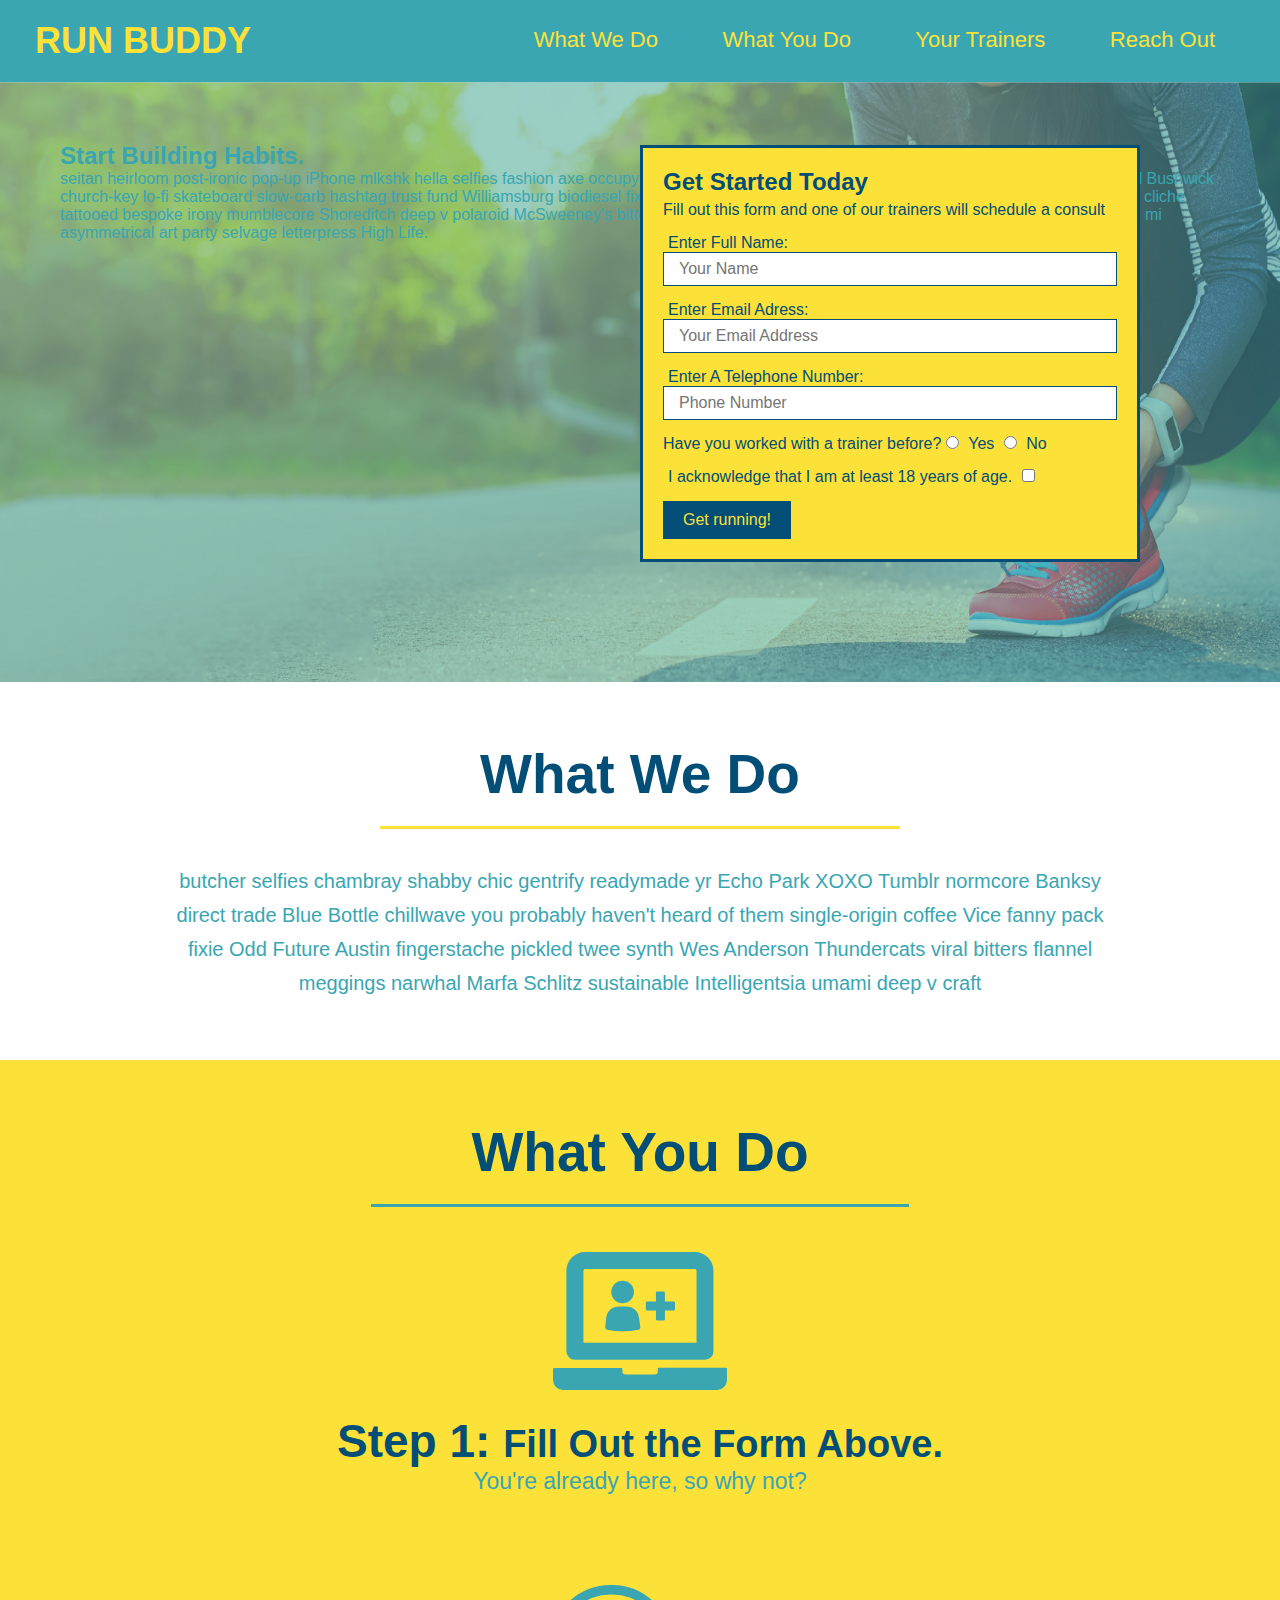
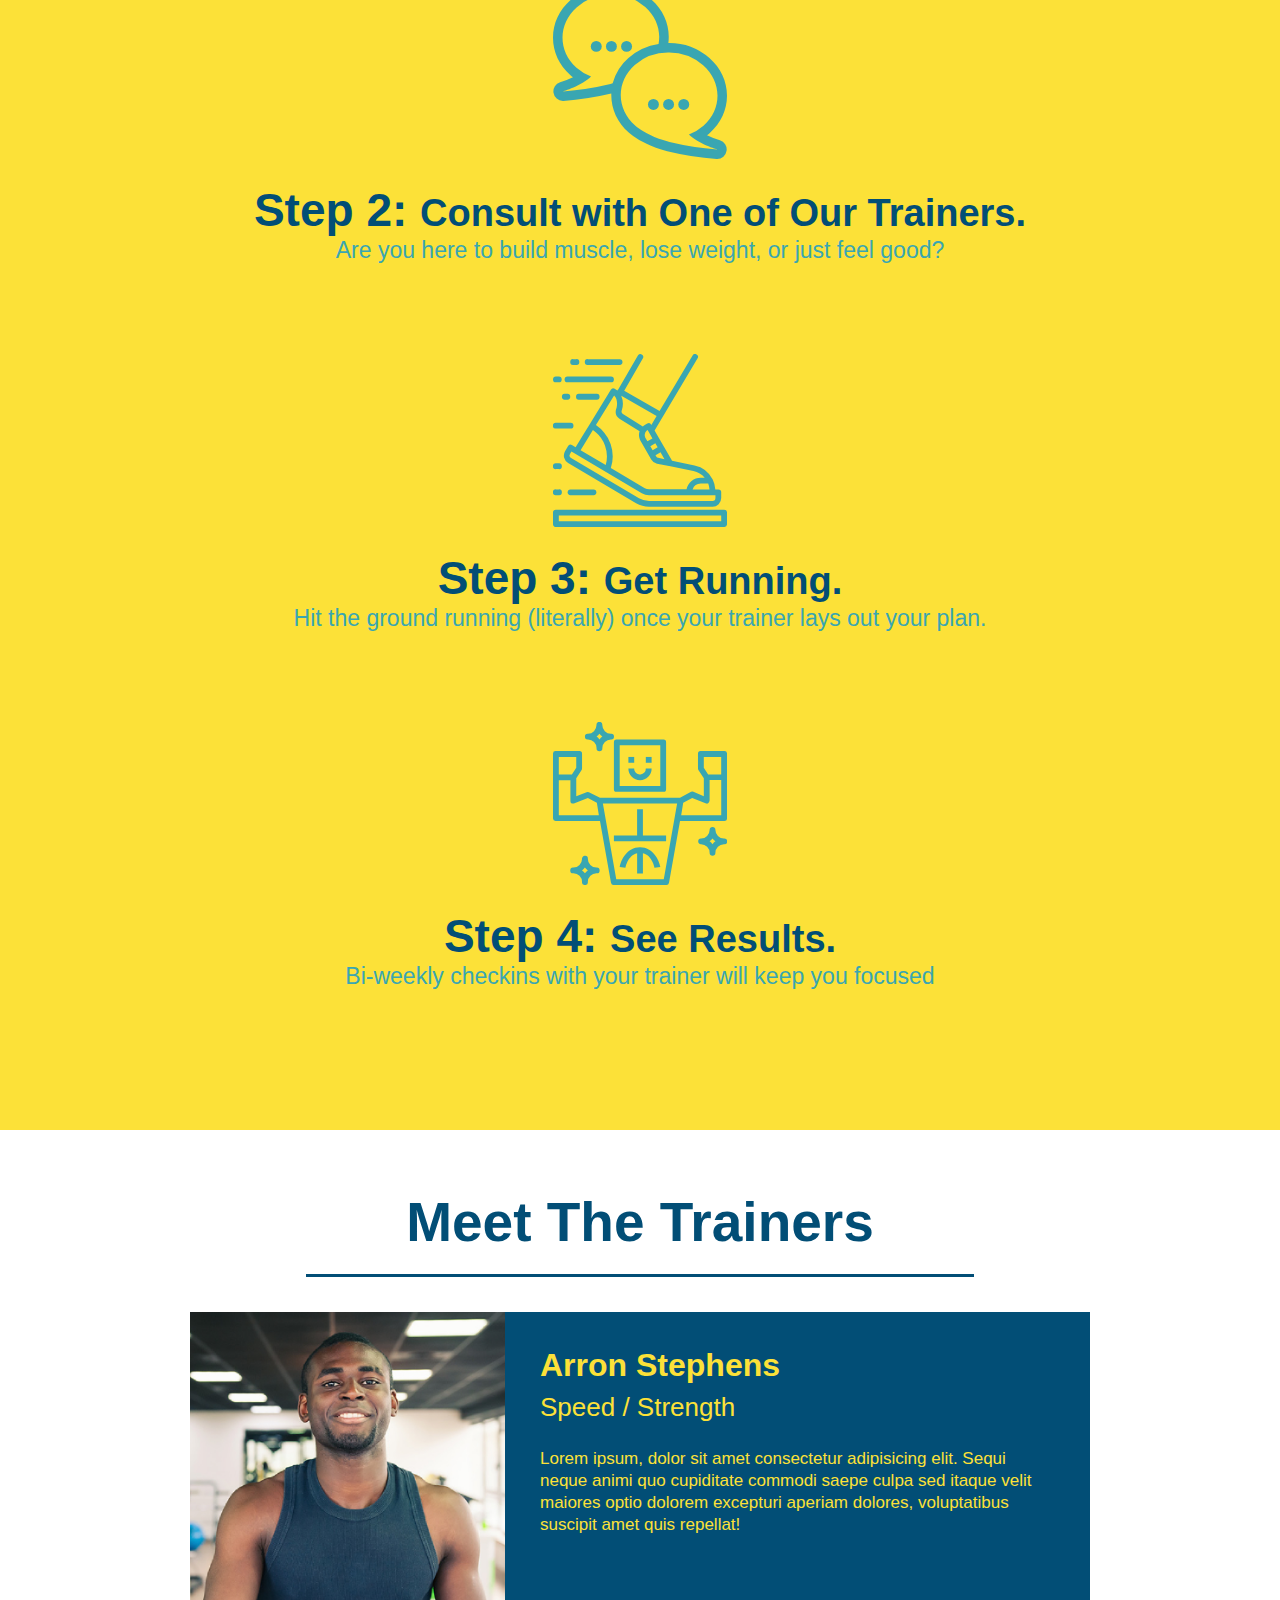
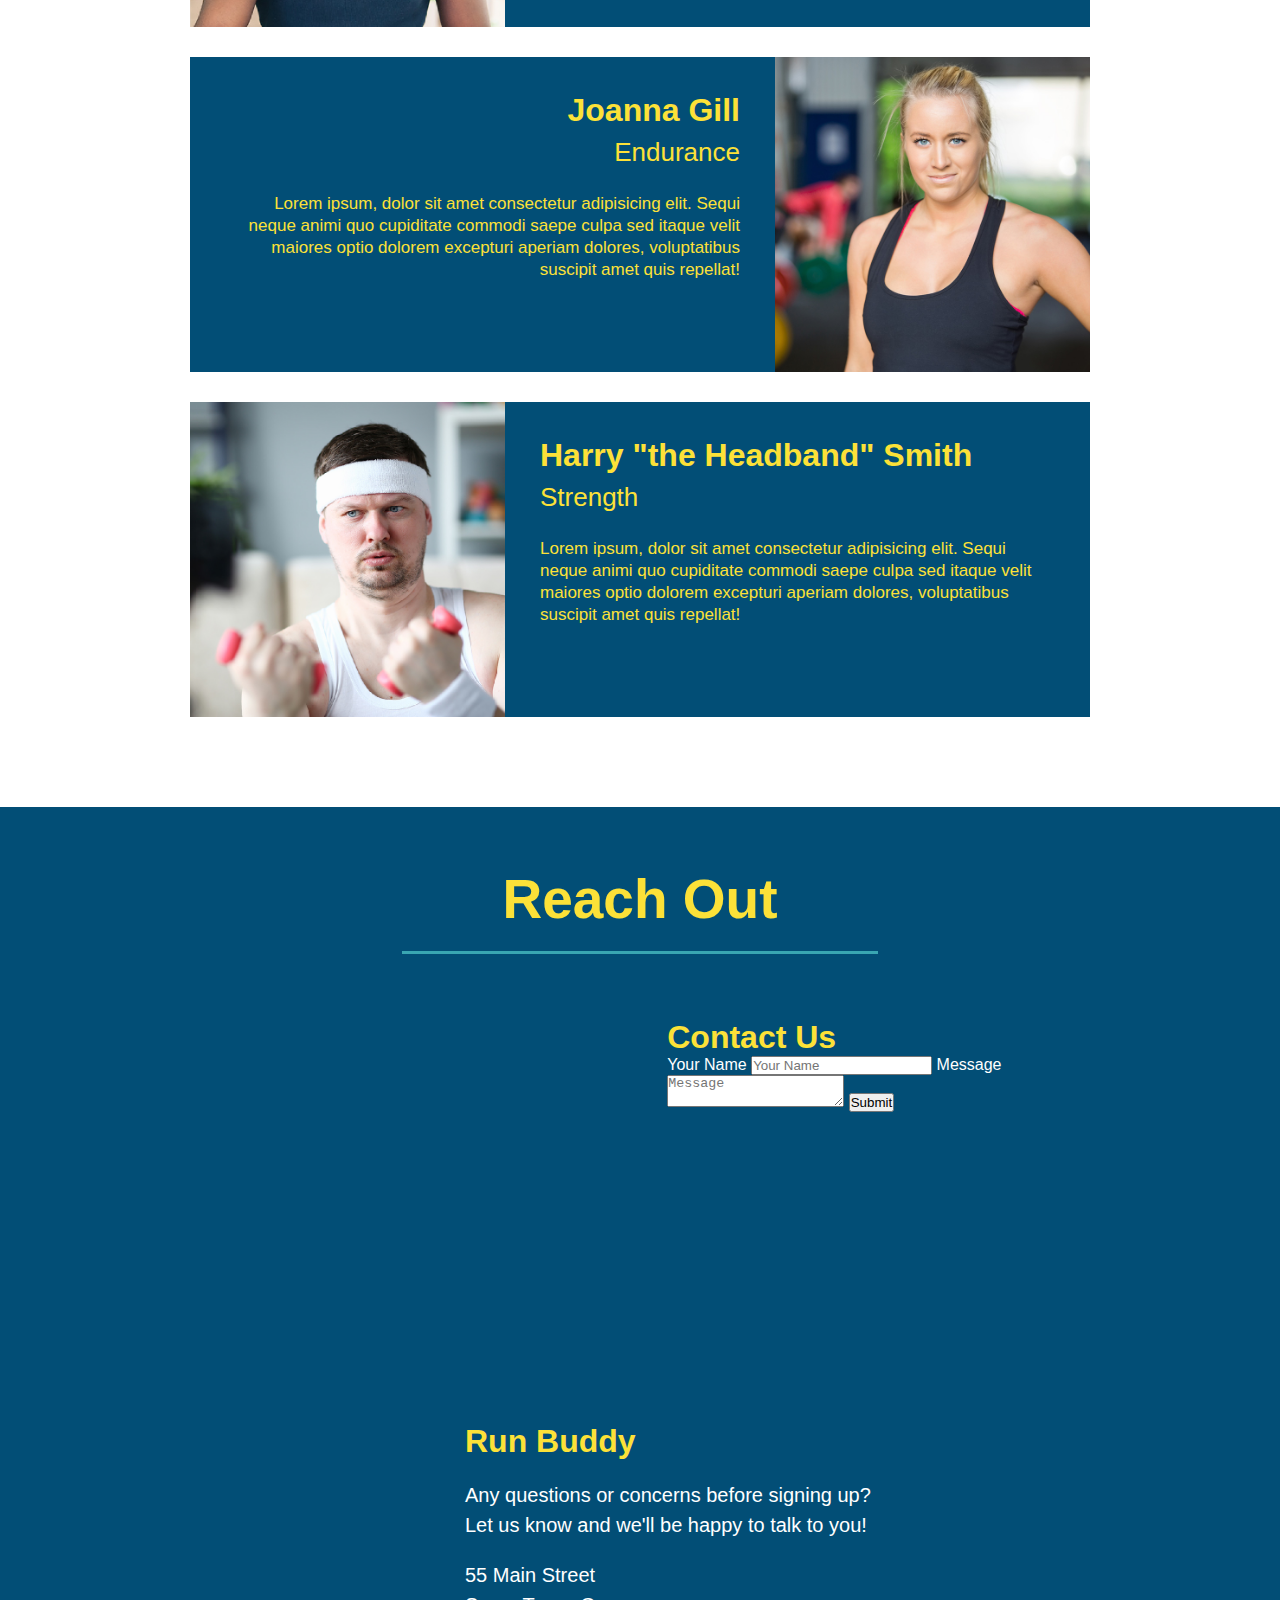
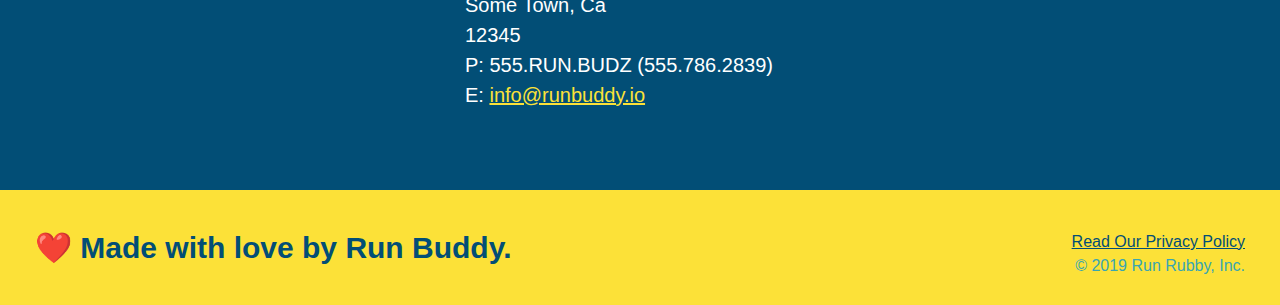
==== index.html @ 37daf329 "added contact form" ====
<!DOCTYPE html>
<html lang="en">

<head>
    <meta charset="UTF-8" />
            <title>Run Buddy</title>    
</head>   

<!--Navigation-->
<header>

    <!--Link Stylesheet-->
<link rel="stylesheet" href="./assets/css/style.css" />  
           
            <h1>
                <!--Clicable Header Return-->    
                <a href="/">RUN BUDDY</a>
            </h1>
            <nav>
                <!--UL Element-->
                <ul>
                <!--List Item Element-->
                    <li>
                    <!--Anchor Elements-->
                        <a href="#what-we-do">What We Do</a>
                    </li>
                    <li>
                        <a href="#what-you-do">What You Do</a>
                    </li>
                    <li>
                        <a href="#your-trainers">Your Trainers</a>
                    </li>
                    <li>
                        <a href="#reach-out">Reach Out</a>
                    </li>
                </ul>
                </nav>
</header>

            <section class="hero">
                <div class="hero-cta">
                    <h2>Start Building Habits.</h2>
                        <p>
                        seitan heirloom post-ironic pop-up iPhone mlkshk hella selfies fashion axe occupy readymade put a bird on it messenger bag Wes Anderson Schlitz plaid Bushwick church-key lo-fi skateboard slow-carb hashtag trust fund Williamsburg biodiesel fixie farm-to-table 8-bit banjo XOXO Banksy chillwave bicycle rights retro cliche tattooed bespoke irony mumblecore Shoreditch deep v polaroid McSweeney's bitters cray gentrify tofu Marfa you probably haven't heard of them yr banh mi asymmetrical art party selvage letterpress High Life.
                        </p>
                </div>
                <div class="hero-form">
                    <h3>Get Started Today</h3>
                    <p>Fill out this form and one of our trainers will schedule a consult</p>
                    <!--Form Element-->
                    <form>
                        <!--Text Input-->
                        <label for="name">Enter Full Name:</label>
                        <input type="text" placeholder="Your Name" name="name" id="name" class="form-input"/>
                        <label for="name">Enter Email Adress:</label>
                        <input type="email" placeholder="Your Email Address" name="email" id="email" class="form-input"/>
                        <label for="name">Enter A Telephone Number:</label>
                        <input type="tel" placeholder="Phone Number" name="phone" id="phone" class="form-input"/>
                        <!--Questionaire-->
                        <p>
                            Have you worked with a trainer before?
                            <input type="radio" name="trainer-confirm" id="trainer-yes"/>
                            <label for="trainer-yes">Yes</label>
                            <input type="radio" name="trainer-confirm" id="trainer-no"/>
                            <label for="trainer-no">No</label>
                        </p>
                        <!--Checkbox-->
                        <p>
                            <label for="checkbox">
                                 I acknowledge that I am at least 18 years of age.
                            </label>
                            <input type="checkbox" name="age-confirm" id="checkbox"/>
                        </p>
                            <!--Submit-->
                        <button type="submit">
                            Get running!
                        </button>
                        
                    </form>
                </div>
            </section>

            </section>
<!--Navigation End-->


<!--Body Start-->
<body>

 
    
<!-- "What we do" section-->
            <section id="what-we-do" class="intro">
                <h2 class="section-title primary-border">What We Do</h2>
                    <p>butcher selfies chambray shabby chic gentrify readymade yr Echo Park XOXO Tumblr normcore Banksy direct trade Blue Bottle chillwave you probably haven't heard of them single-origin coffee Vice fanny pack fixie Odd Future Austin fingerstache pickled twee synth Wes Anderson Thundercats viral bitters flannel meggings narwhal Marfa Schlitz sustainable Intelligentsia umami deep v craft
                    </p>
            </section>
<!--"What you do" section-->
            <section id="what-you-do" class="steps">
                <h2 class="section-title secondary-border">What You Do</h2>
               
                    <div>
                     <!--IMG insert #1-->
                        <img src="./assets/images/step-1.svg" alt=""/>
                        <h3>Step 1: <span>Fill Out the Form Above.</span></h3>
                        <p>You're already here, so why not?</p>  
                    </div>
                    
                    <div>
                         <!--IMG insert #2-->
                        <img src="./assets/images/step-2.svg" alt=""/>
                        <h3>Step 2: <span>Consult with One of Our Trainers.</span></h3>
                        <p>Are you here to build muscle, lose weight, or just feel good?</p>
                    </div>
                
                    <div>
                         <!--IMG insert #3-->
                        <img src="./assets/images/step-3.svg" alt=""/>
                        <h3>Step 3: <span>Get Running.</span></h3>
                        <p>Hit the ground running (literally) once your trainer lays out your plan.</p>
                    </div>
                
                    <div>
                         <!--IMG insert #4-->
                        <img src="./assets/images/step-4.svg" alt=""/>
                        <h3>Step 4: <span>See Results.</span></h3>
                        <p>Bi-weekly checkins with your trainer will keep you focused</p>
                    </div>
            </section>







<!--"Meet the Trainers" Section-->
            <section id="your-trainers" class="trainers">
                <h2 class="section-title primary border">Meet The Trainers</h2>
                    <!--first trainer bio-->
                    <article class="trainer">
                        <img src="./assets/images/trainer-1.jpg" alt="Arron Stephens in his workout clothes, ready to pump iron" />
                        <div class="trainer-bio text-left">
                            <h3>Arron Stephens</h3>
                            <h4>Speed / Strength</h4>
                            <p>
                            Lorem ipsum, dolor sit amet consectetur adipisicing elit. Sequi neque animi quo cupiditate commodi saepe culpa sed
                            itaque velit maiores optio dolorem excepturi aperiam dolores, voluptatibus suscipit amet quis repellat!
                            </p>
                        </div>
                  </article>
                  <!-- second trainer bio -->
                    <article class="trainer">
                        <div class="trainer-bio text-right">
                            <h3>Joanna Gill</h3>
                            <h4>Endurance</h4>
                            <p>
                            Lorem ipsum, dolor sit amet consectetur adipisicing elit. Sequi neque animi quo cupiditate commodi saepe culpa sed
                            itaque velit maiores optio dolorem excepturi aperiam dolores, voluptatibus suscipit amet quis repellat!
                            </p>
                        </div>
                        <img src="./assets/images/trainer-2.jpg" alt="Joanna Gill cooling off after a workout" />
                    </article>
  
  <!-- third trainer bio -->
                    <article class="trainer">
                        <img src="./assets/images/trainer-3.jpg" alt="Harry Smith wearing a headband and lifting comically small pink weights" />
                        <div class="trainer-bio text-left">
                            <h3>Harry "the Headband" Smith</h3>
                            <h4>Strength</h4>
                            <p>
                            Lorem ipsum, dolor sit amet consectetur adipisicing elit. Sequi neque animi quo cupiditate commodi saepe culpa sed
                            itaque velit maiores optio dolorem excepturi aperiam dolores, voluptatibus suscipit amet quis repellat!
                            </p>
                        </div>
                    </article>
            </section>






<!--"Reach Out" section-->
            <section id="reach-out" class="reachout">
                <h2 class="section-title secondary-border">Reach Out</h2>
                    <div class="contact-info">
                        <iframe src="https://www.google.com/maps/embed?pb=!1m18!1m12!1m3!1d3147.1079747227936!2d-120.42364418397035!3d37.92790791110593!2m3!1f0!2f0!3f0!3m2!1i1024!2i768!4f13.1!3m3!1m2!1s0x8090c49129b6ac57%3A0xb56c7eb95a2cd8bd!2sMain%20St%2C%20California%2095327!5e0!3m2!1sen!2sus!4v1616426329495!5m2!1sen!2sus" 
                            width="400" 
                            height="400" 
                            style="border:0;" 
                            allowfullscreen="" 
                            loading="lazy">
                        </iframe>
                    <!--Contact Form-->
                    <div class="contact-form">
                        <h3>Contact Us</h3>
                            <form>
                                <label for="contact-name">Your Name</label>
                                    <input type="text" id="contact-name" placeholder="Your Name" />
                          
                                <label for="contact-message">Message</label>
                                    <textarea id="contact-message" placeholder="Message"></textarea>
                          
                                <button type="submit">Submit</button>
                            </form>
                    </div>

                    <div>
                        <h3>Run Buddy</h3>
                            <p>
                            Any questions or concerns before signing up?
                            <br />
                            Let us know and we'll be happy to talk to you!
                            </p>
                                <address>
                                    55 Main Street <br/>
                                    Some Town, Ca <br/>
                                    12345<br />
                                    P: 555.RUN.BUDZ (555.786.2839)<br/>
                                    E: <a href="mailto:info@runbuddy.io">info@runbuddy.io</a>
                                </address>
                    </div>
                    </div>
            </section>
    </body>
<!--Body End-->


<!--footer-->
    <footer>
            <h2>❤️ Made with love by Run Buddy.</h2>
                <!--Privacy Policy and Copyright-->
                <div>
                    <a href="./privacy-policy.html">Read Our Privacy Policy</a>
                    <br/>
                    &copy; 2019 Run Rubby, Inc.
                </div>
    </footer>

</html>
---- assets/css/style.css ----
/* Universal Styles */
* {
    margin: 0;
    padding: 0;
    box-sizing: border-box;
}
/* Global Styles */
section {
    padding: 60px;
}
/*Hero Style */
.hero {
    background-image: url("../images/hero-bg.jpg");
    height: 600px;
    background-size: cover;
    background-position: center;
    position: relative;
}
/*Hero Form Style*/
.hero-form {
    background-color: #fce138;
    padding: 20px;
    width: 500px;
    color: #024e76;
    border-style: solid;
    border-width: 3px;
    border-color: #024e76;
    position: absolute;
    bottom: 120px;
    right: 140px;
}
.hero-form h3 {
    font-size: 24px;
    margin: 0;
}
.hero-form p {
    margin: 5px 0 15px 0;
}
.hero-form label {
    margin: 0 5px;
}
.hero-form button {
    color: #fce138;
    background-color: #024e76;
    border: none;
    padding: 10px 20px;
    font-size: 16px;
}
/*Form Input Style*/
.form-input {
    border: 1px solid #024e76;
    display: block;
    padding: 7px 15px;
    font-size: 16px;
    color: #024e76;
    width: 100%;
    margin-bottom: 15px;
}
/* Header Style */
header {
    padding: 20px 35px;
    background-color: #39a6b2;
}
/*Header Nav Styles */
header nav {
    float: right;
    margin: 7px 0;
}
/* Header h1 Styles */
header h1 {
    font-weight: bold;
    font-size: 36px;
    color: #fce138;
    margin: 0;
    display: inline;
}
/*Header <a> Styles */
header a {
    text-decoration: none;
    color: #fce138;
}
/*Header List Styles */
header nav ul li {
    display: inline;
}
/* Header List Text Styles */
header nav ul li a {
    margin: 0 30px;
    font-weight: lighter;
    font-size: 22px;
}
/* Body Style */
body {
    font-family: Arial, Helvetica, sans-serif;
    color: #39a6b2
}
.section-title {
    font-size: 55px;
    color: #024e76;
    margin-bottom: 35px;
    padding: 0 100px 20px 100px;
    display: inline-block;
    border-bottom: 3px solid;
  }
  
.primary-border {
    border-color: #fce138;
  }
  
.secondary-border {
    border-color: #39a6b2;
  }
/* "What we do" Styles */
.intro {
    text-align: center;
}
/* "What we do" p Styles */
.intro p {
    line-height: 1.7;
    color: #39a6b2;
    width: 80%;
    font-size: 20px;
    margin: 0 auto;
} 
/* "What you do" Styles */
.steps {
    text-align: center;
    background: #fce138;
}
.steps div {
    margin-bottom: 80px;
}
.steps img {
    width: 15%;
    margin: 10px 0;
}
.steps h3 {
    color: #024e76;
    font-size: 46px;
    margin-top: 10px;
}
.steps span {
    font-size: 38px;
  }
  .steps p {
    color: #39a6b2;
    font-size: 23px;
}
/*Trainers Global Styles*/
.trainers {
    text-align: center;
  }
/*Trainers Format Styles*/
  .trainer {
    width: 900px;
    margin: 0 auto 30px auto;
    background: #024e76;
    color: #fce138;
    overflow: auto;
  }
.trainer img {
    width: 35%;
    float: left;
  }
  
.trainer-bio {
    padding: 35px;
    float: left;
    width: 65%;
  }
/*Trainer Section Text Styles*/

  .text-left {
    text-align: left;
  }
  
.text-right {
    text-align: right;
  }
  .trainer-bio h3 {
    font-size: 32px;
    margin-bottom: 8px;
  }
  
  .trainer-bio h4 {
    font-weight: lighter;
    font-size: 26px;
    margin-bottom: 25px;
  }
  
  .trainer-bio p {
    font-size: 17px;
    line-height: 1.3;
  }
/*Reach out Global Styles*/
.reachout {
    background: #024e76;
    text-align: center;
    
}
.reachout h2 {
    color:#fce138;
}
/*iframe styles*/
.contact-info iframe {
    width: 400px;
    height: 400px;
} 
/*contact info text styles*/
.contact-info div {
    width: 410px;
    display: inline-block;
    vertical-align: top;
    text-align: left;
    margin: 30px 0 0 60px;
    color: white;
}
.contact-info h3 {
    color: #fce138;
    font-size: 32px;
}
  
  .contact-info p, .contact-info address {
    margin: 20px 0;
    line-height: 1.5;
    font-size: 20px;
    font-style: normal;
}
  
  .contact-info a {
    color: #fce138;
}
  
/* Footer Styles */
footer {
    background: #fce138;
    width: 100%;
    padding: 40px 35px;
}
/* Footer Text Styles */
footer h2 {
    display: inline;
    color: #024e76;
    font-size: 30px;
    margin: 0;
}
/* Footer Div Styles */
footer div {
    float: right;
    line-height: 1.5;
    text-align: right;
}
/* Footer <a> Styles */
footer a {
    color: #024e76;
}
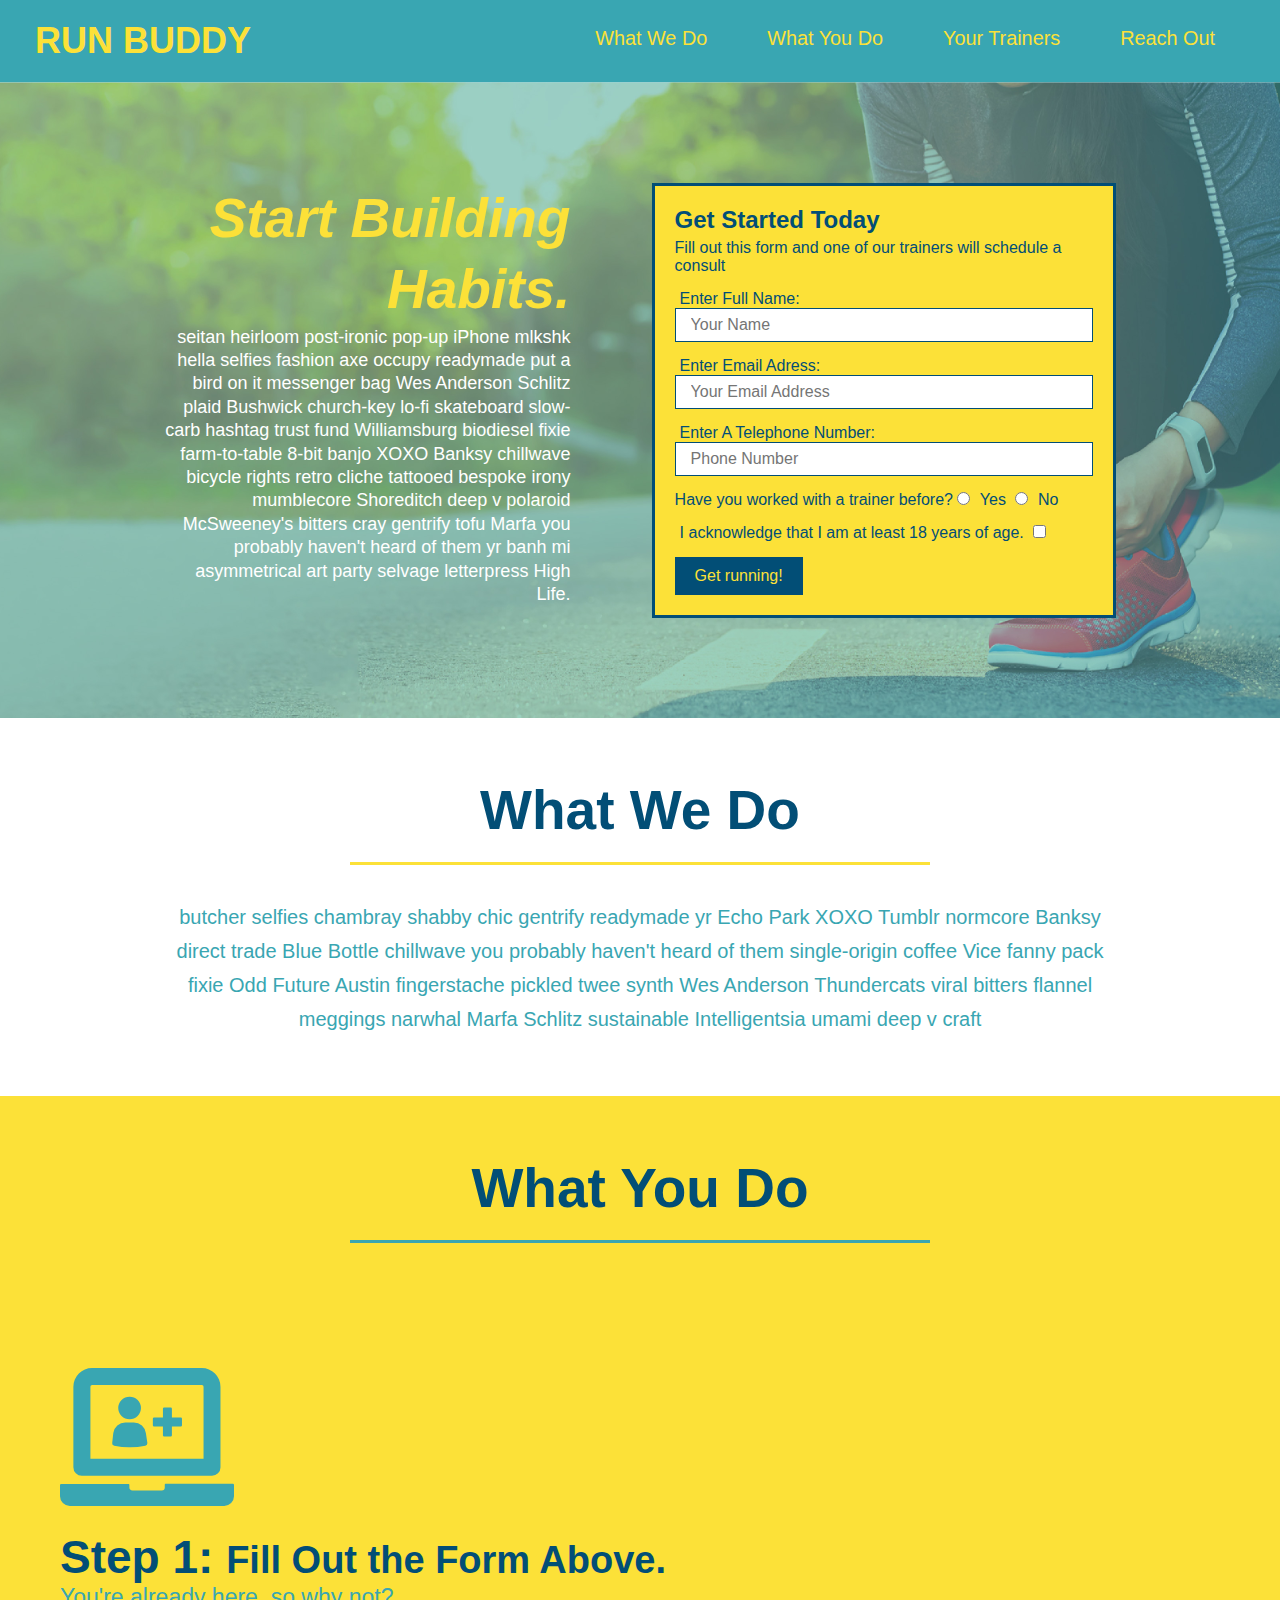
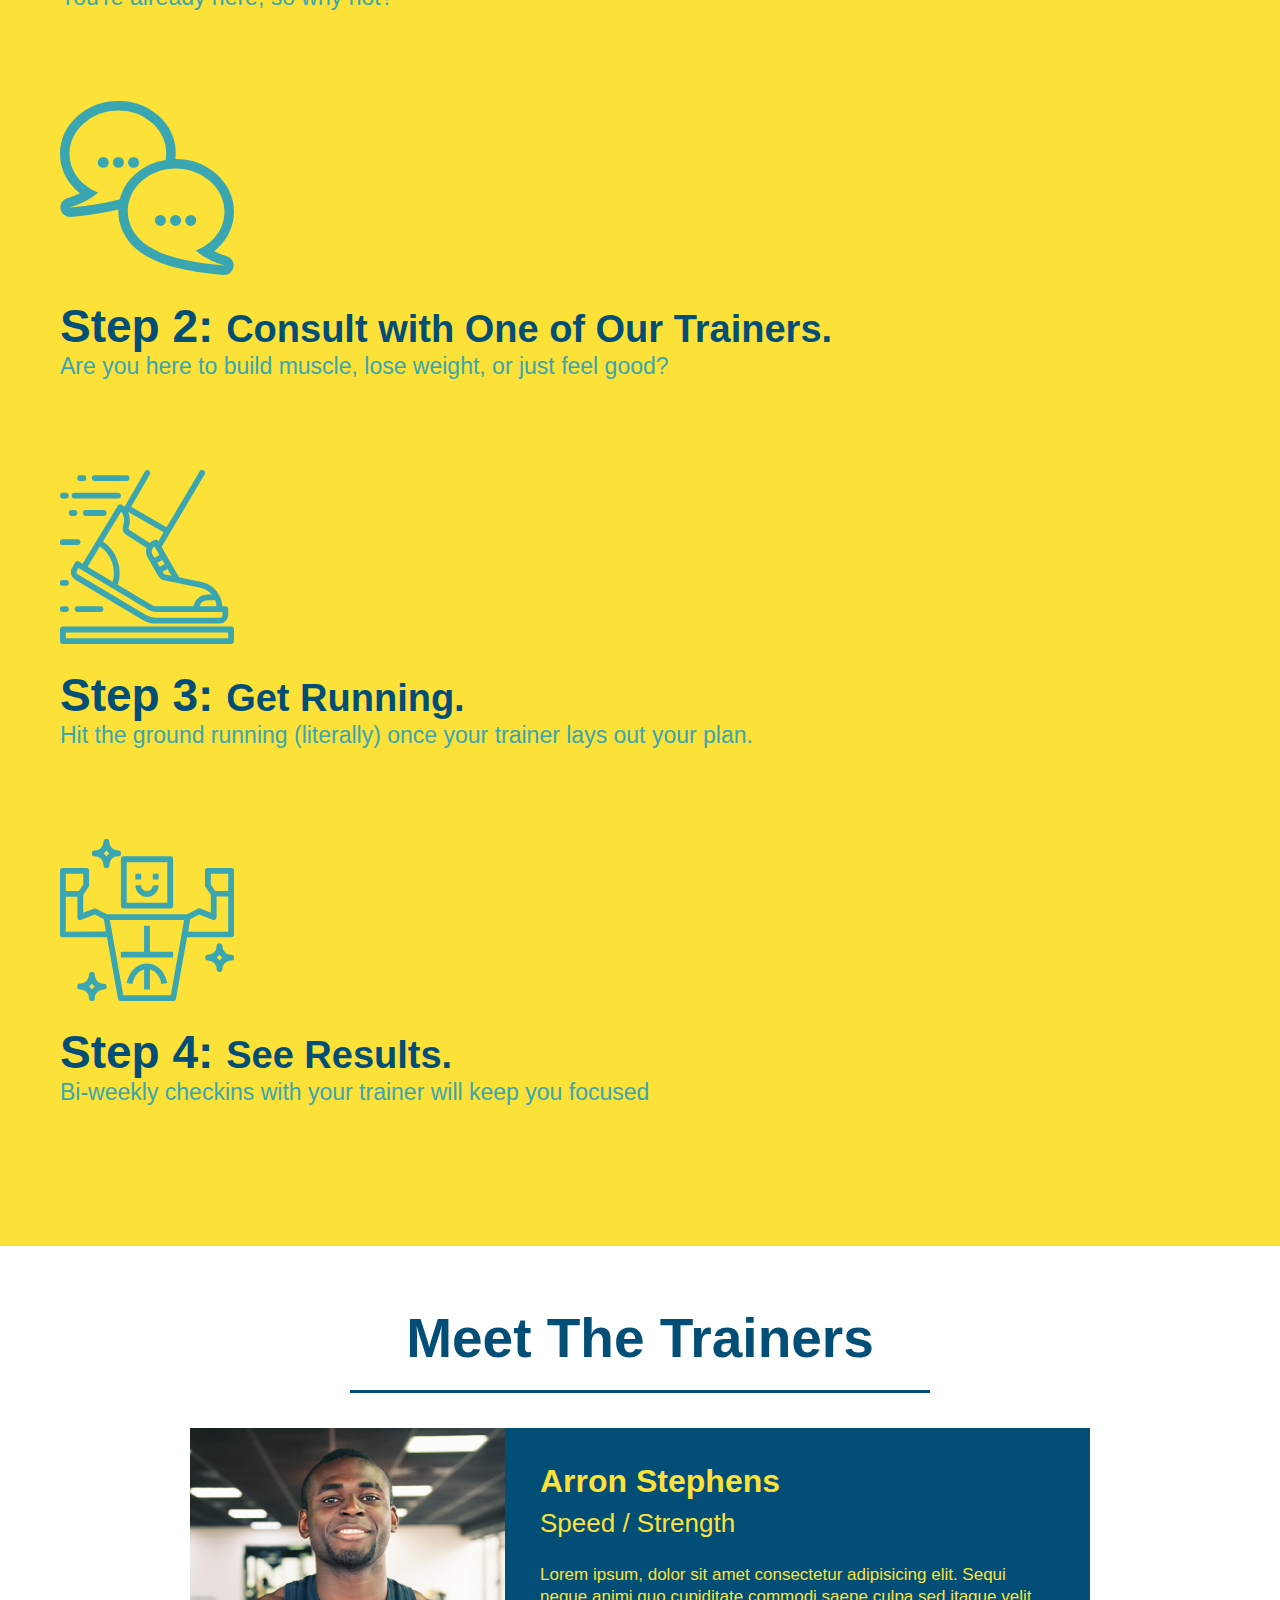
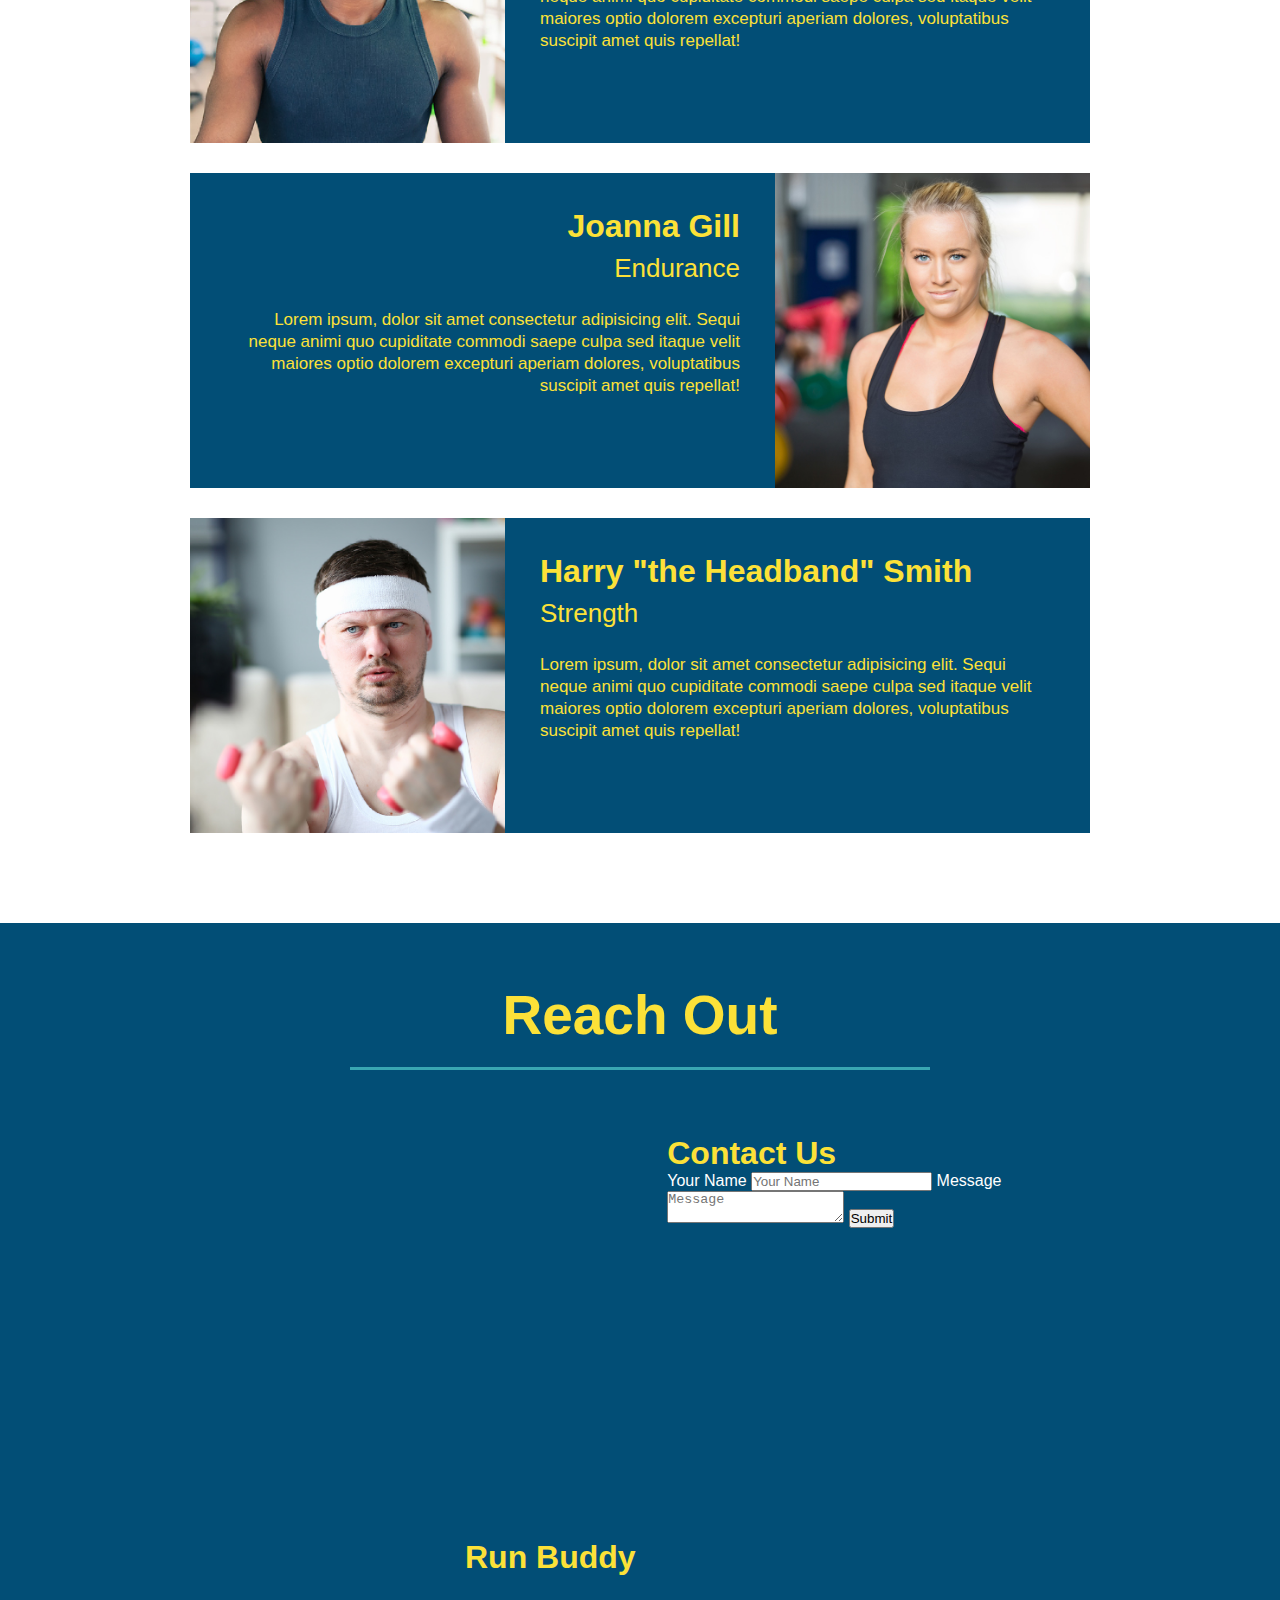
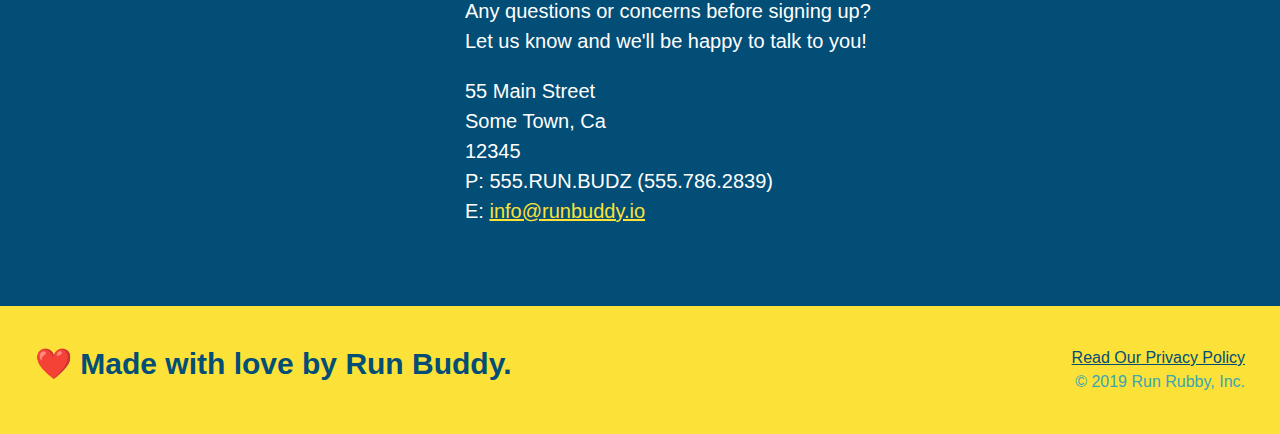
==== commit a8d99975: "added flexbox to section titles" ====
--- a/index.html
+++ b/index.html
@@ -91,14 +91,20 @@
     
 <!-- "What we do" section-->
             <section id="what-we-do" class="intro">
-                <h2 class="section-title primary-border">What We Do</h2>
-                    <p>butcher selfies chambray shabby chic gentrify readymade yr Echo Park XOXO Tumblr normcore Banksy direct trade Blue Bottle chillwave you probably haven't heard of them single-origin coffee Vice fanny pack fixie Odd Future Austin fingerstache pickled twee synth Wes Anderson Thundercats viral bitters flannel meggings narwhal Marfa Schlitz sustainable Intelligentsia umami deep v craft
+                <div class="flex-row">
+                    <h2 class="section-title primary-border">What We Do</h2>
+                </div>
+                <div class="flex-row">
+                    <p>
+                        butcher selfies chambray shabby chic gentrify readymade yr Echo Park XOXO Tumblr normcore Banksy direct trade Blue Bottle chillwave you probably haven't heard of them single-origin coffee Vice fanny pack fixie Odd Future Austin fingerstache pickled twee synth Wes Anderson Thundercats viral bitters flannel meggings narwhal Marfa Schlitz sustainable Intelligentsia umami deep v craft
                     </p>
+                </div> 
             </section>
 <!--"What you do" section-->
             <section id="what-you-do" class="steps">
-                <h2 class="section-title secondary-border">What You Do</h2>
-               
+                <div class="flex-row"> 
+                    <h2 class="section-title secondary-border">What You Do</h2>
+                </div>
                     <div>
                      <!--IMG insert #1-->
                         <img src="./assets/images/step-1.svg" alt=""/>
@@ -136,7 +142,9 @@
 
 <!--"Meet the Trainers" Section-->
             <section id="your-trainers" class="trainers">
-                <h2 class="section-title primary border">Meet The Trainers</h2>
+                <div class="flex-row">
+                    <h2 class="section-title primary border">Meet The Trainers</h2>
+                </div>
                     <!--first trainer bio-->
                     <article class="trainer">
                         <img src="./assets/images/trainer-1.jpg" alt="Arron Stephens in his workout clothes, ready to pump iron" />
@@ -183,7 +191,9 @@
 
 <!--"Reach Out" section-->
             <section id="reach-out" class="reachout">
+                <div class="flex-row">
                 <h2 class="section-title secondary-border">Reach Out</h2>
+                </div>
                     <div class="contact-info">
                         <iframe src="https://www.google.com/maps/embed?pb=!1m18!1m12!1m3!1d3147.1079747227936!2d-120.42364418397035!3d37.92790791110593!2m3!1f0!2f0!3f0!3m2!1i1024!2i768!4f13.1!3m3!1m2!1s0x8090c49129b6ac57%3A0xb56c7eb95a2cd8bd!2sMain%20St%2C%20California%2095327!5e0!3m2!1sen!2sus!4v1616426329495!5m2!1sen!2sus" 
                             width="400" 
--- a/assets/css/style.css
+++ b/assets/css/style.css
@@ -11,23 +11,36 @@
 /*Hero Style */
 .hero {
     background-image: url("../images/hero-bg.jpg");
-    height: 600px;
     background-size: cover;
     background-position: center;
-    position: relative;
-}
+    display: flex;
+    justify-content: center;
+    flex-wrap: wrap;
+}
+/*Hero CTA Styles*/
+.hero-cta {
+    width: 35%;
+    text-align: right;
+    margin: 3.5%;
+    color: #fff;
+    font-size: 18px;
+    line-height: 1.3;
+  }
+.hero-cta h2 {
+    font-style: italic;
+    font-size: 55px;
+    color: #fce138;
+  }
 /*Hero Form Style*/
 .hero-form {
     background-color: #fce138;
     padding: 20px;
-    width: 500px;
     color: #024e76;
     border-style: solid;
     border-width: 3px;
     border-color: #024e76;
-    position: absolute;
-    bottom: 120px;
-    right: 140px;
+    width: 40%;
+    margin: 3.5%;
 }
 .hero-form h3 {
     font-size: 24px;
@@ -60,10 +73,12 @@
 header {
     padding: 20px 35px;
     background-color: #39a6b2;
+    display: flex;
+    justify-content: space-between;
+    flex-wrap: wrap;
 }
 /*Header Nav Styles */
 header nav {
-    float: right;
     margin: 7px 0;
 }
 /* Header h1 Styles */
@@ -72,7 +87,7 @@
     font-size: 36px;
     color: #fce138;
     margin: 0;
-    display: inline;
+
 }
 /*Header <a> Styles */
 header a {
@@ -80,14 +95,18 @@
     color: #fce138;
 }
 /*Header List Styles */
-header nav ul li {
-    display: inline;
+header nav ul {
+    display: flex;
+    flex-wrap: wrap;
+    justify-content: space-between;
+    align-items: center;
+    list-style: none;
 }
 /* Header List Text Styles */
 header nav ul li a {
     margin: 0 30px;
     font-weight: lighter;
-    font-size: 22px;
+    font-size: 1.55vw;
 }
 /* Body Style */
 body {
@@ -97,23 +116,22 @@
 .section-title {
     font-size: 55px;
     color: #024e76;
-    margin-bottom: 35px;
-    padding: 0 100px 20px 100px;
-    display: inline-block;
     border-bottom: 3px solid;
-  }
+    padding-bottom: 20px;
+    text-align: center;
+    margin: 0 auto 35px auto;
+    width: 50%;
+}
   
 .primary-border {
     border-color: #fce138;
-  }
+}
   
 .secondary-border {
     border-color: #39a6b2;
-  }
-/* "What we do" Styles */
-.intro {
-    text-align: center;
-}
+}
+
+
 /* "What we do" p Styles */
 .intro p {
     line-height: 1.7;
@@ -121,10 +139,10 @@
     width: 80%;
     font-size: 20px;
     margin: 0 auto;
+    text-align: center;
 } 
 /* "What you do" Styles */
 .steps {
-    text-align: center;
     background: #fce138;
 }
 .steps div {
@@ -146,10 +164,7 @@
     color: #39a6b2;
     font-size: 23px;
 }
-/*Trainers Global Styles*/
-.trainers {
-    text-align: center;
-  }
+
 /*Trainers Format Styles*/
   .trainer {
     width: 900px;
@@ -236,21 +251,25 @@
     background: #fce138;
     width: 100%;
     padding: 40px 35px;
+    display: flex;
+    justify-content: space-between;
+    flex-wrap: wrap;
 }
 /* Footer Text Styles */
 footer h2 {
-    display: inline;
     color: #024e76;
     font-size: 30px;
     margin: 0;
 }
 /* Footer Div Styles */
 footer div {
-    float: right;
     line-height: 1.5;
     text-align: right;
 }
 /* Footer <a> Styles */
 footer a {
     color: #024e76;
+}
+.flex-row {
+    display: flex;
 }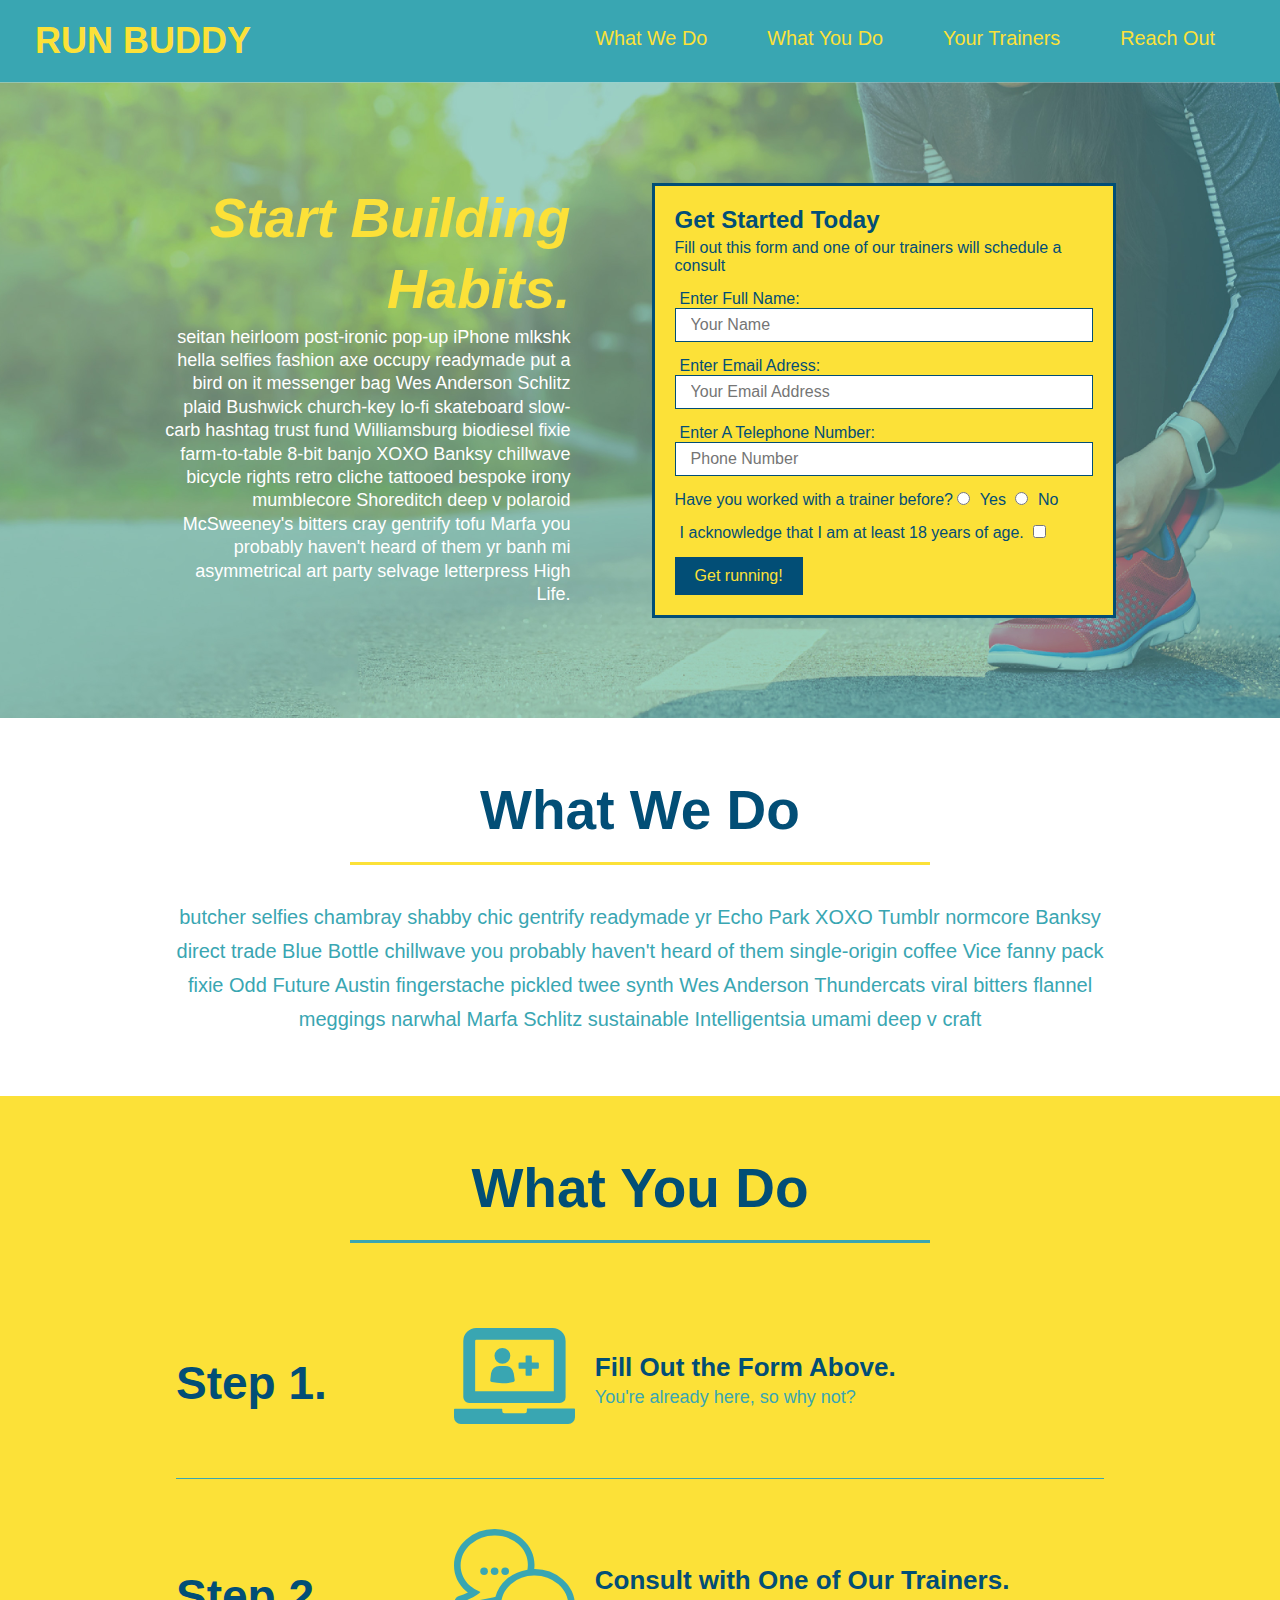
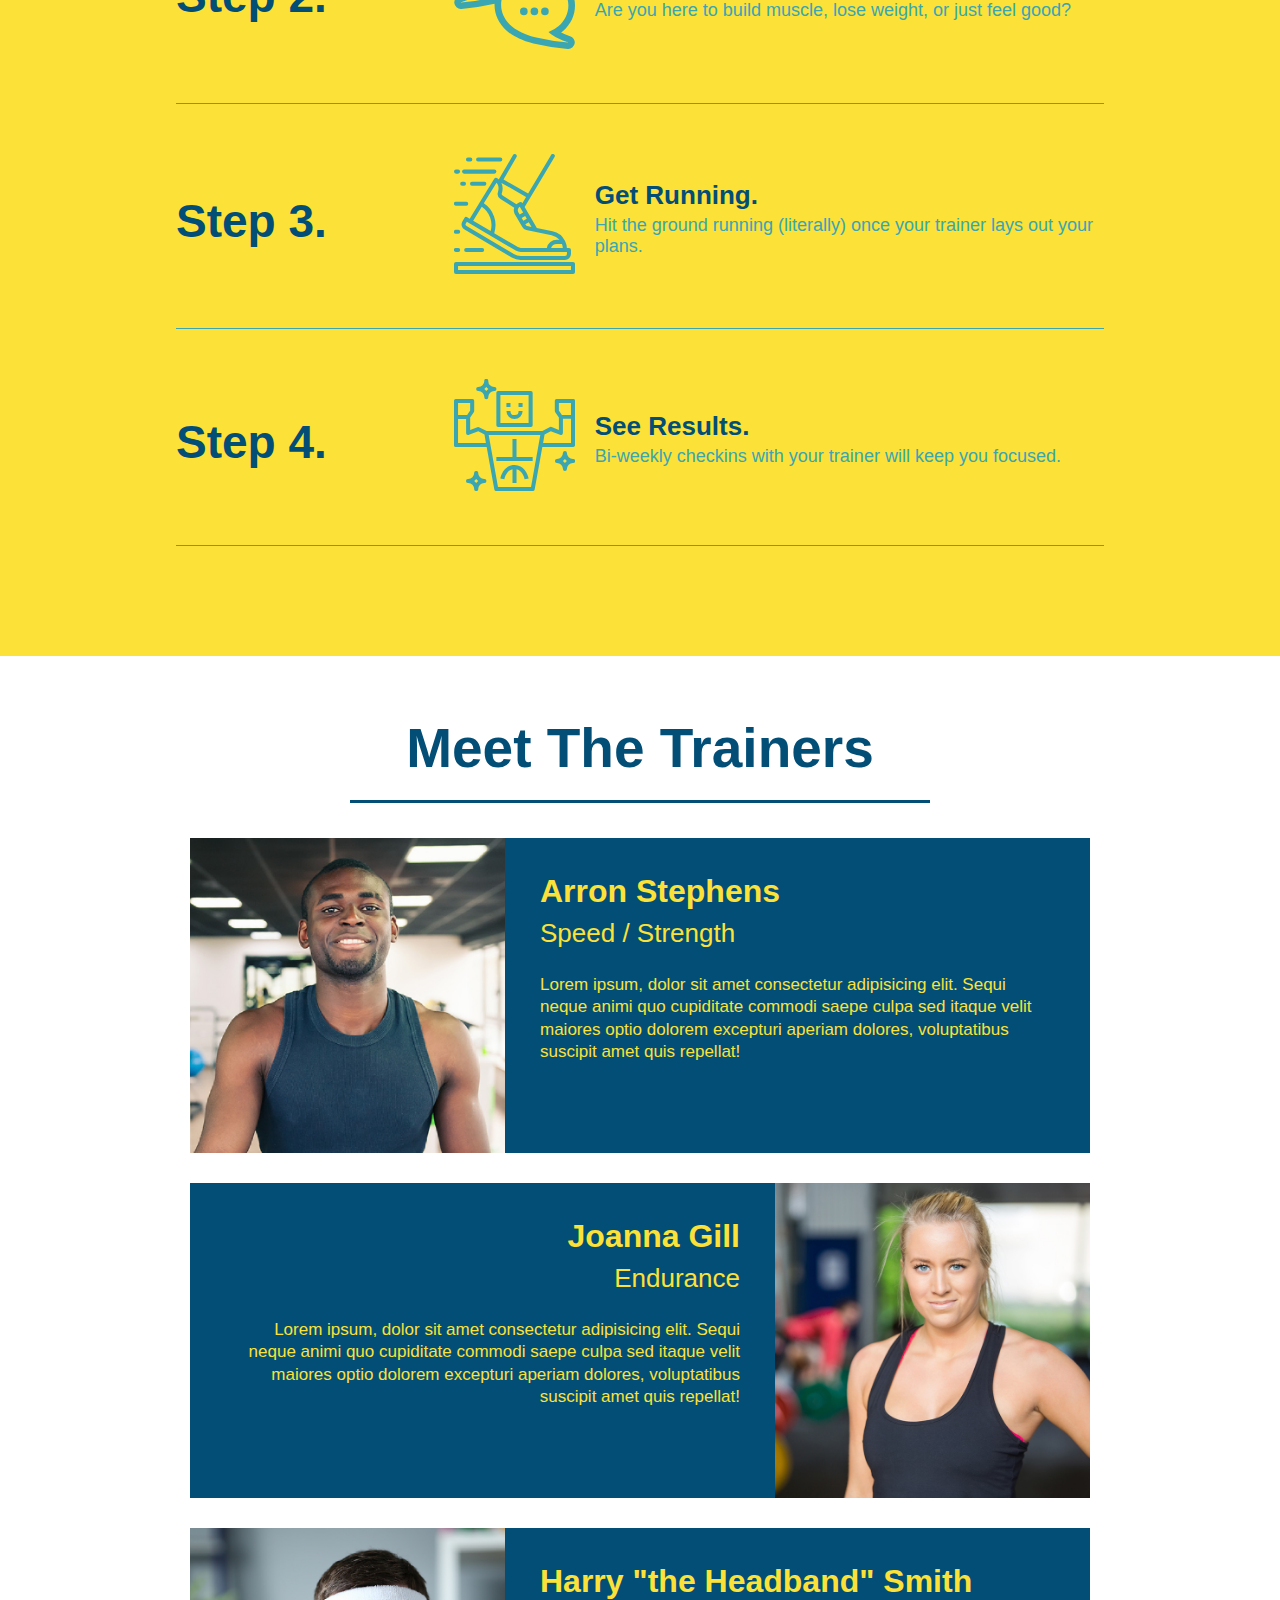
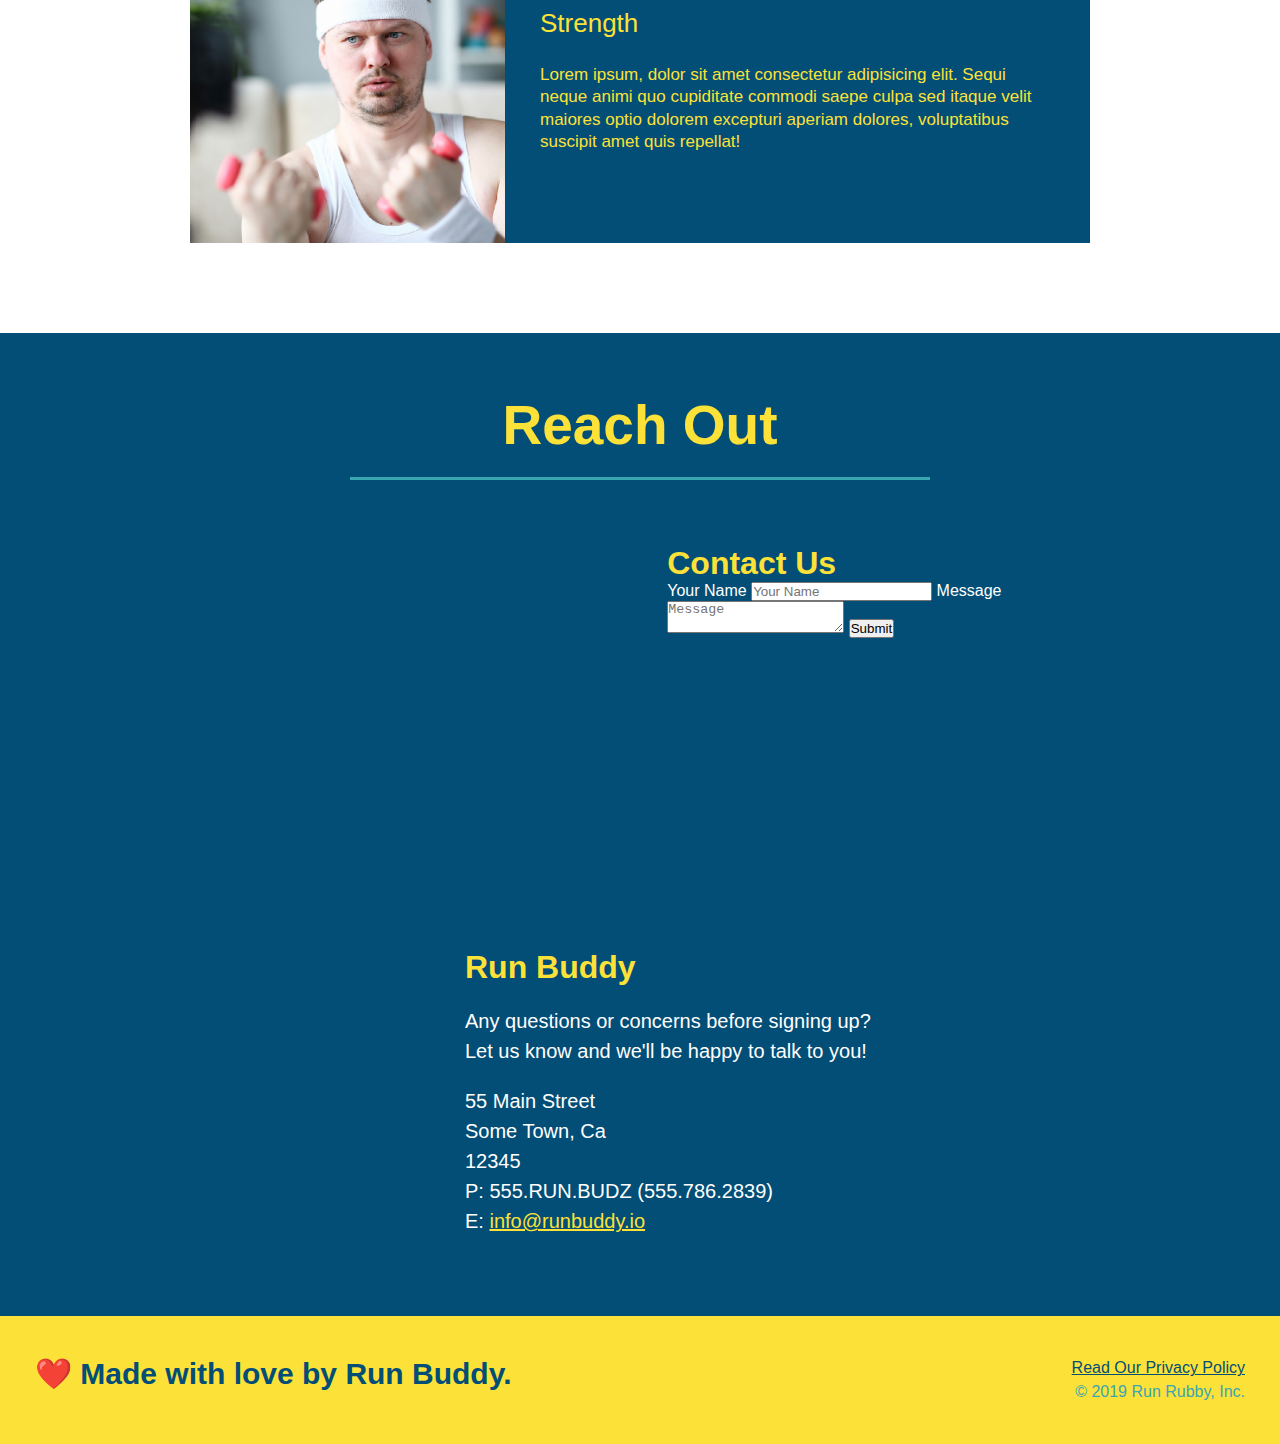
==== commit 0408812b: "added flexbox to the steps" ====
--- a/index.html
+++ b/index.html
@@ -105,32 +105,61 @@
                 <div class="flex-row"> 
                     <h2 class="section-title secondary-border">What You Do</h2>
                 </div>
-                    <div>
+                    
+                    <div class="step">
+                        <h3>Step 1.</h3>
                      <!--IMG insert #1-->
-                        <img src="./assets/images/step-1.svg" alt=""/>
-                        <h3>Step 1: <span>Fill Out the Form Above.</span></h3>
-                        <p>You're already here, so why not?</p>  
-                    </div>
+                        <div class="step-info">
+                            <div class="step-img">
+                                <img src="./assets/images/step-1.svg" alt=""/>
+                            </div>
+                                <div class="step-text">
+                                    <h4>Fill Out the Form Above.</h4>
+                                        <p>You're already here, so why not?</p>
+                                </div>  
+                        </div>
+                    </div>   
                     
-                    <div>
-                         <!--IMG insert #2-->
-                        <img src="./assets/images/step-2.svg" alt=""/>
-                        <h3>Step 2: <span>Consult with One of Our Trainers.</span></h3>
-                        <p>Are you here to build muscle, lose weight, or just feel good?</p>
-                    </div>
-                
-                    <div>
-                         <!--IMG insert #3-->
-                        <img src="./assets/images/step-3.svg" alt=""/>
-                        <h3>Step 3: <span>Get Running.</span></h3>
-                        <p>Hit the ground running (literally) once your trainer lays out your plan.</p>
-                    </div>
-                
-                    <div>
-                         <!--IMG insert #4-->
-                        <img src="./assets/images/step-4.svg" alt=""/>
-                        <h3>Step 4: <span>See Results.</span></h3>
-                        <p>Bi-weekly checkins with your trainer will keep you focused</p>
+                    <div class="step">
+                        <h3>Step 2.</h3>
+                    <!--IMG insert #2-->
+                        <div class="step-info">
+                            <div class="step-img">
+                                <img src="./assets/images/step-2.svg" alt=""/>
+                            </div>
+                                <div class="step-text">
+                                    <h4>Consult with One of Our Trainers.</h4>
+                                        <p>Are you here to build muscle, lose weight, or just feel good?</p>
+                                </div>  
+                        </div>
+                    </div>
+
+                    <div class="step">
+                        <h3>Step 3.</h3>
+                    <!--IMG insert #3-->
+                        <div class="step-info">
+                            <div class="step-img">
+                                <img src="./assets/images/step-3.svg" alt=""/>
+                            </div>
+                                <div class="step-text">
+                                    <h4>Get Running.</h4>
+                                        <p>Hit the ground running (literally) once your trainer lays out your plans.</p>
+                                </div>  
+                        </div>
+                    </div>
+
+                    <div class="step">
+                        <h3>Step 4.</h3>
+                    <!--IMG insert #4-->
+                        <div class="step-info">
+                            <div class="step-img">
+                                <img src="./assets/images/step-4.svg" alt=""/>
+                            </div>
+                                <div class="step-text">
+                                    <h4>See Results.</h4>
+                                        <p>Bi-weekly checkins with your trainer will keep you focused.</p>
+                                </div>  
+                        </div>
                     </div>
             </section>
 
--- a/assets/css/style.css
+++ b/assets/css/style.css
@@ -145,24 +145,47 @@
 .steps {
     background: #fce138;
 }
-.steps div {
-    margin-bottom: 80px;
-}
-.steps img {
-    width: 15%;
-    margin: 10px 0;
-}
-.steps h3 {
+
+.step {
+    margin: 50px auto;
+    padding-bottom: 50px;
+    width: 80%;
+    border-bottom: 1px solid #39a6b2;
+    display: flex;
+    flex-wrap: wrap;
+    align-items: center;
+    justify-content: space-between;
+}
+.step h3 {
     color: #024e76;
     font-size: 46px;
     margin-top: 10px;
-}
-.steps span {
-    font-size: 38px;
-  }
-  .steps p {
+    flex: 1 30%;
+}
+.step-info {
+    flex: 2 70%;
+    display: flex;
+    flex-wrap: wrap;
+    align-items: center;
+}
+.step-text {
+    flex: 12;
+}
+.step-img {
+    flex: 1 12%;
+    margin-right: 20px;
+}
+  .step-img img {
+    max-width: 100%;
+}
+.step-text h4 {
+    font-size: 26px;
+    line-height: 1.5;
+    color: #024e76;
+}
+  .step-text p {
     color: #39a6b2;
-    font-size: 23px;
+    font-size: 18px;
 }
 
 /*Trainers Format Styles*/
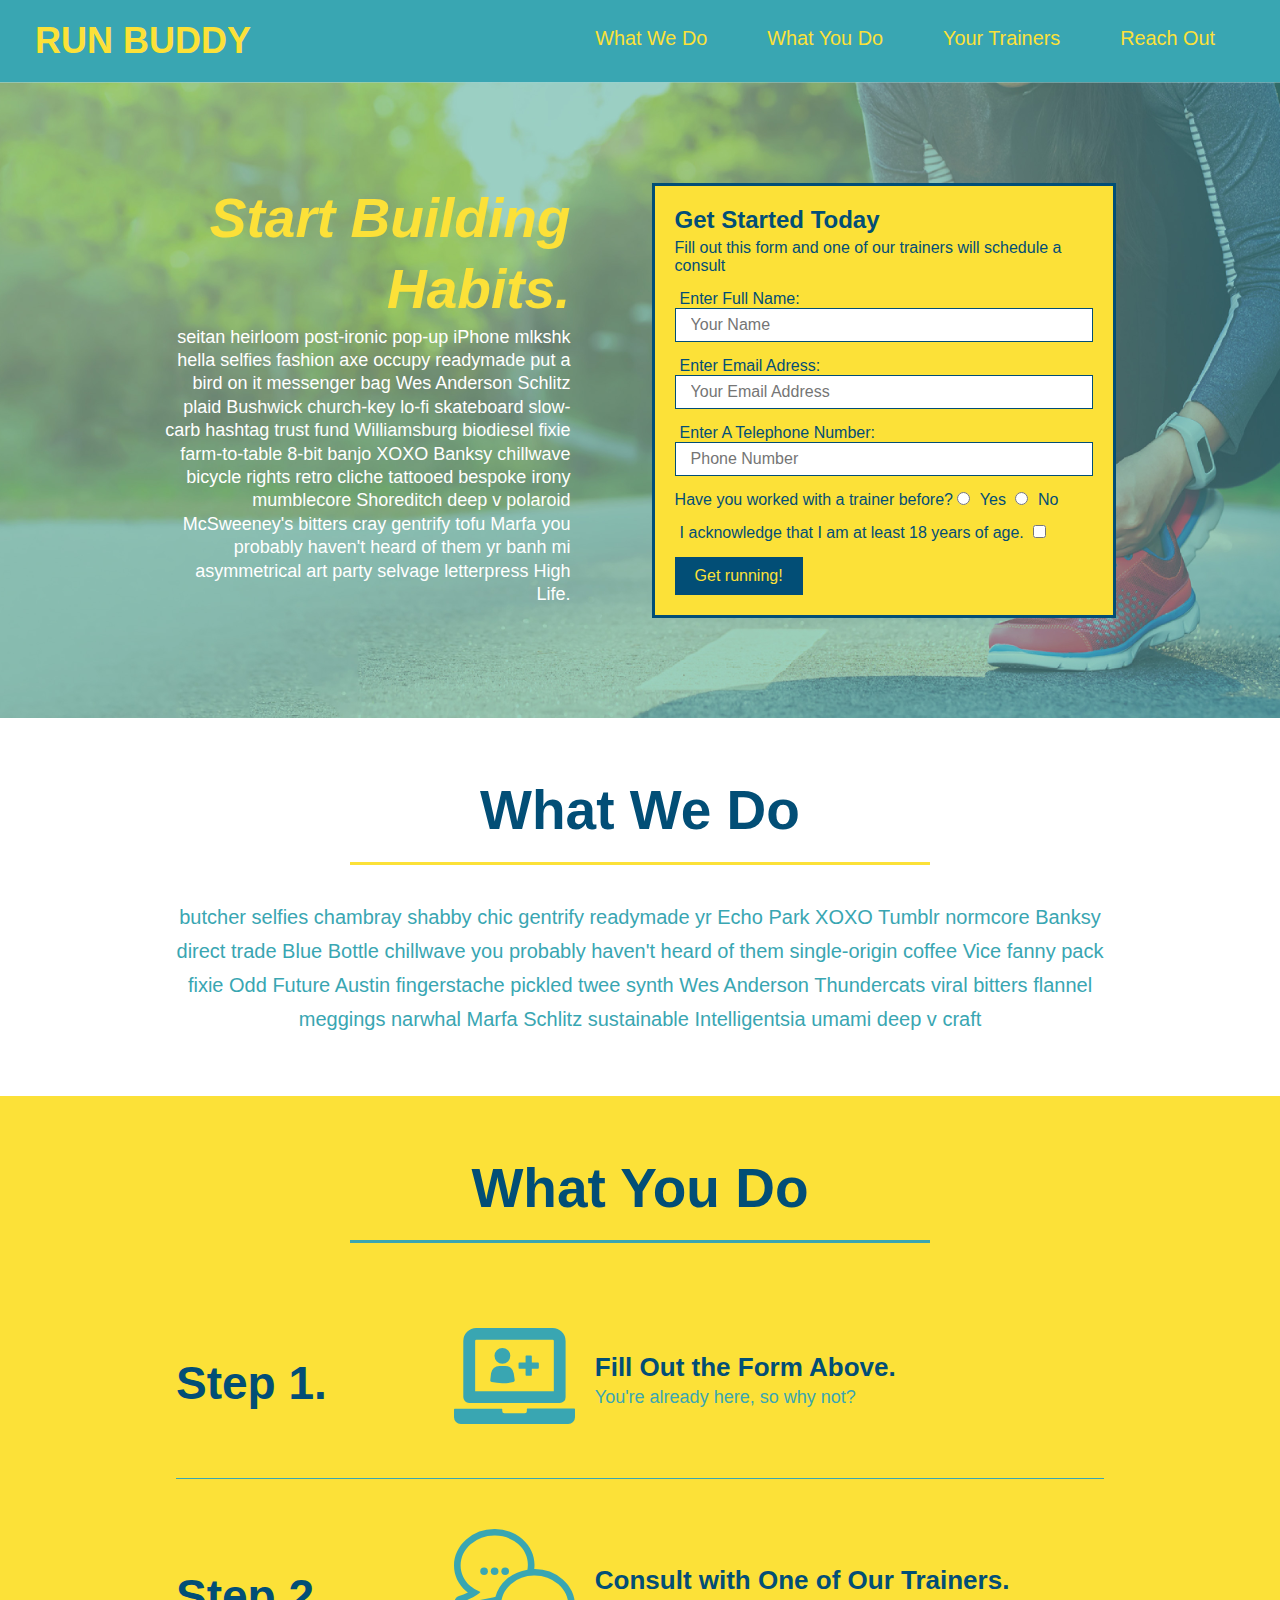
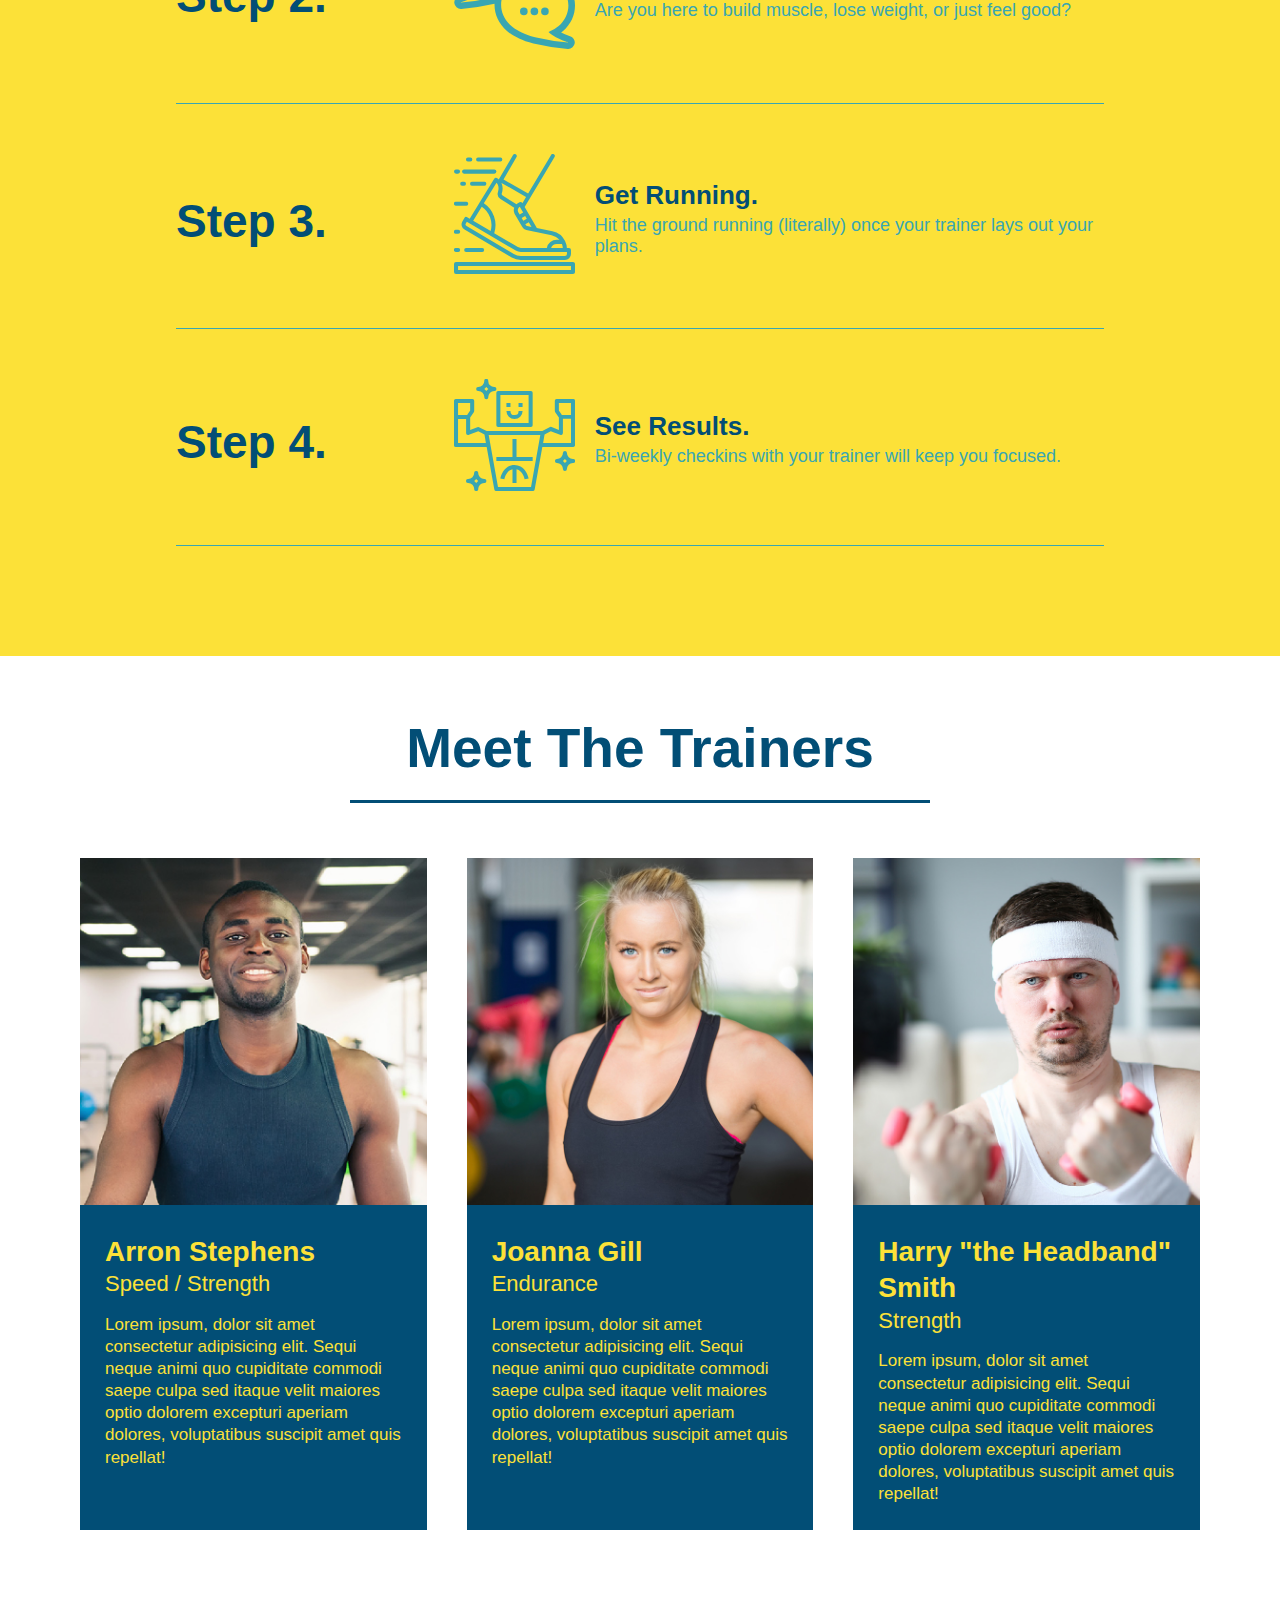
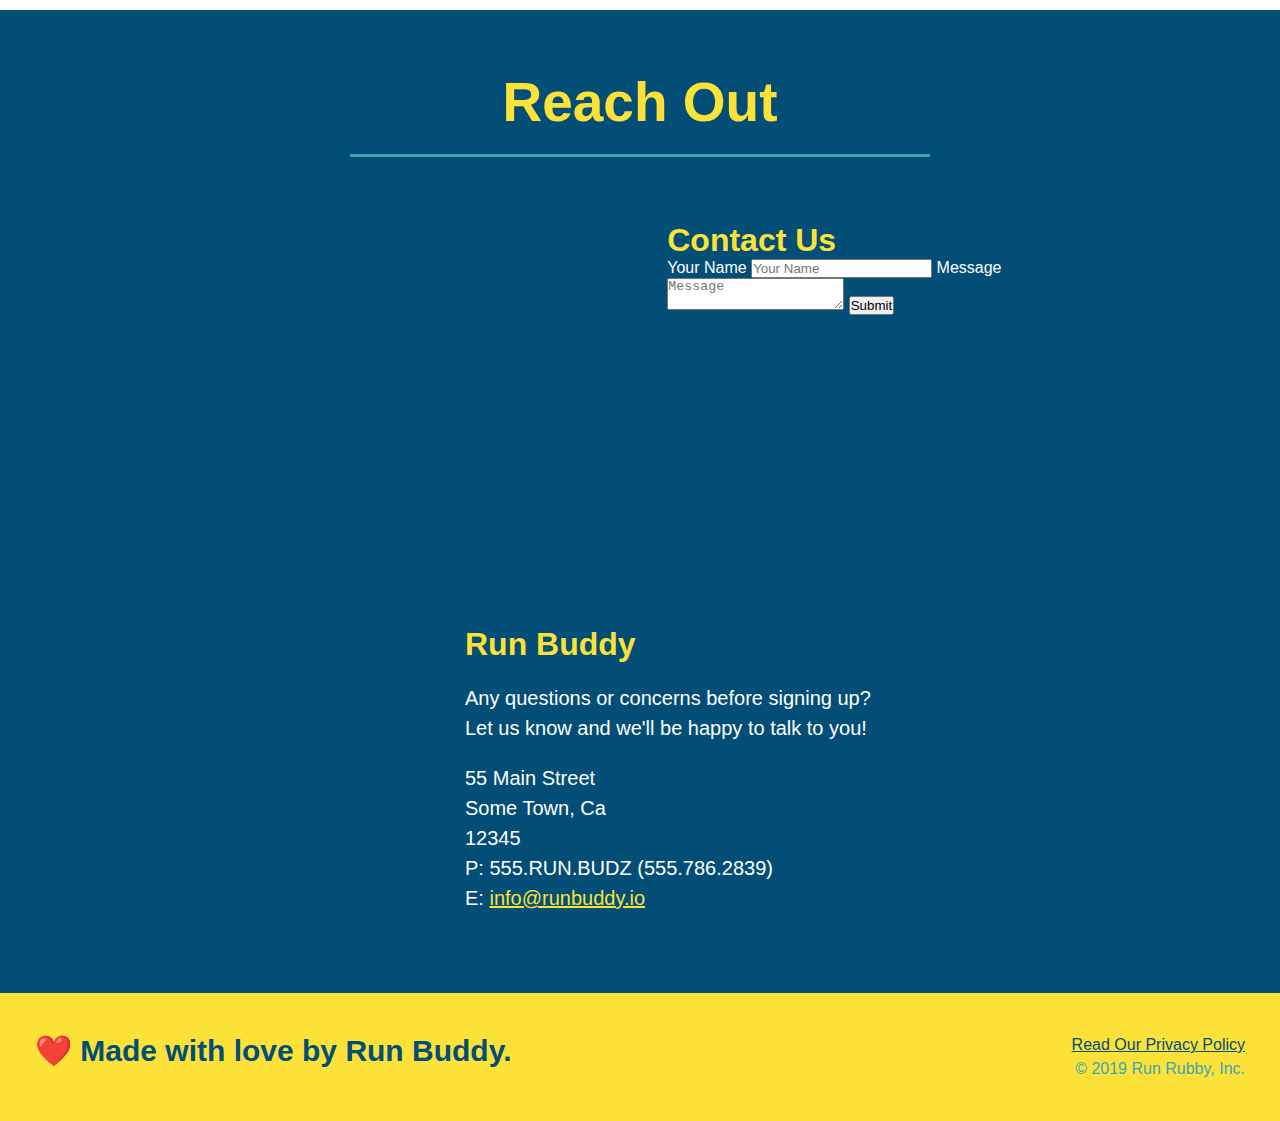
==== commit 8e7ec324: "added flexbox to trainers section" ====
--- a/index.html
+++ b/index.html
@@ -170,47 +170,54 @@
 
 
 <!--"Meet the Trainers" Section-->
-            <section id="your-trainers" class="trainers">
+            <section id="your-trainers">
                 <div class="flex-row">
                     <h2 class="section-title primary border">Meet The Trainers</h2>
                 </div>
+                
+                <div class="trainers">
+
                     <!--first trainer bio-->
                     <article class="trainer">
                         <img src="./assets/images/trainer-1.jpg" alt="Arron Stephens in his workout clothes, ready to pump iron" />
-                        <div class="trainer-bio text-left">
-                            <h3>Arron Stephens</h3>
-                            <h4>Speed / Strength</h4>
+                        <div class="trainer-bio">
+                            <h3 class="trainer-name">Arron Stephens</h3>
+                            <h4 class="trainer-role">Speed / Strength</h4>
                             <p>
                             Lorem ipsum, dolor sit amet consectetur adipisicing elit. Sequi neque animi quo cupiditate commodi saepe culpa sed
                             itaque velit maiores optio dolorem excepturi aperiam dolores, voluptatibus suscipit amet quis repellat!
                             </p>
                         </div>
-                  </article>
-                  <!-- second trainer bio -->
+                    </article>
+                  
+                    <!-- second trainer bio -->
                     <article class="trainer">
-                        <div class="trainer-bio text-right">
-                            <h3>Joanna Gill</h3>
-                            <h4>Endurance</h4>
+                        <img src="./assets/images/trainer-2.jpg" alt="Joanna Gill cooling off after a workout" />
+                        <div class="trainer-bio">
+                            <h3 class="trainer-name">Joanna Gill</h3>
+                            <h4 class="trainer-role">Endurance</h4>
                             <p>
                             Lorem ipsum, dolor sit amet consectetur adipisicing elit. Sequi neque animi quo cupiditate commodi saepe culpa sed
                             itaque velit maiores optio dolorem excepturi aperiam dolores, voluptatibus suscipit amet quis repellat!
                             </p>
                         </div>
-                        <img src="./assets/images/trainer-2.jpg" alt="Joanna Gill cooling off after a workout" />
                     </article>
   
   <!-- third trainer bio -->
                     <article class="trainer">
                         <img src="./assets/images/trainer-3.jpg" alt="Harry Smith wearing a headband and lifting comically small pink weights" />
-                        <div class="trainer-bio text-left">
-                            <h3>Harry "the Headband" Smith</h3>
-                            <h4>Strength</h4>
+                        <div class="trainer-bio">
+                            <h3 class="trainer-name">Harry "the Headband" Smith</h3>
+                            <h4 class="trainer-role">Strength</h4>
                             <p>
                             Lorem ipsum, dolor sit amet consectetur adipisicing elit. Sequi neque animi quo cupiditate commodi saepe culpa sed
                             itaque velit maiores optio dolorem excepturi aperiam dolores, voluptatibus suscipit amet quis repellat!
                             </p>
                         </div>
                     </article>
+                
+                </div>
+                
             </section>
 
 
--- a/assets/css/style.css
+++ b/assets/css/style.css
@@ -189,47 +189,51 @@
 }
 
 /*Trainers Format Styles*/
-  .trainer {
-    width: 900px;
-    margin: 0 auto 30px auto;
+.trainers {
+    width: 100%;
+    margin: 0 auto;
+    display: flex;
+    flex-wrap: wrap;
+    justify-content: space-around;
+  }  
+.trainer {
+    margin: 20px;
     background: #024e76;
     color: #fce138;
-    overflow: auto;
-  }
+    flex: 1;
+}
 .trainer img {
-    width: 35%;
-    float: left;
-  }
+    width: 100%;
+    
+}
   
 .trainer-bio {
-    padding: 35px;
-    float: left;
-    width: 65%;
-  }
+    padding: 25px;
+    line-height: 1.3;
+}
 /*Trainer Section Text Styles*/
 
   .text-left {
     text-align: left;
-  }
+}
   
 .text-right {
     text-align: right;
-  }
+}
   .trainer-bio h3 {
-    font-size: 32px;
-    margin-bottom: 8px;
-  }
+    font-size: 28px;
+}
   
   .trainer-bio h4 {
     font-weight: lighter;
-    font-size: 26px;
-    margin-bottom: 25px;
-  }
+    font-size: 22px;
+    margin-bottom: 15px;
+}
   
   .trainer-bio p {
     font-size: 17px;
-    line-height: 1.3;
-  }
+    
+}
 /*Reach out Global Styles*/
 .reachout {
     background: #024e76;
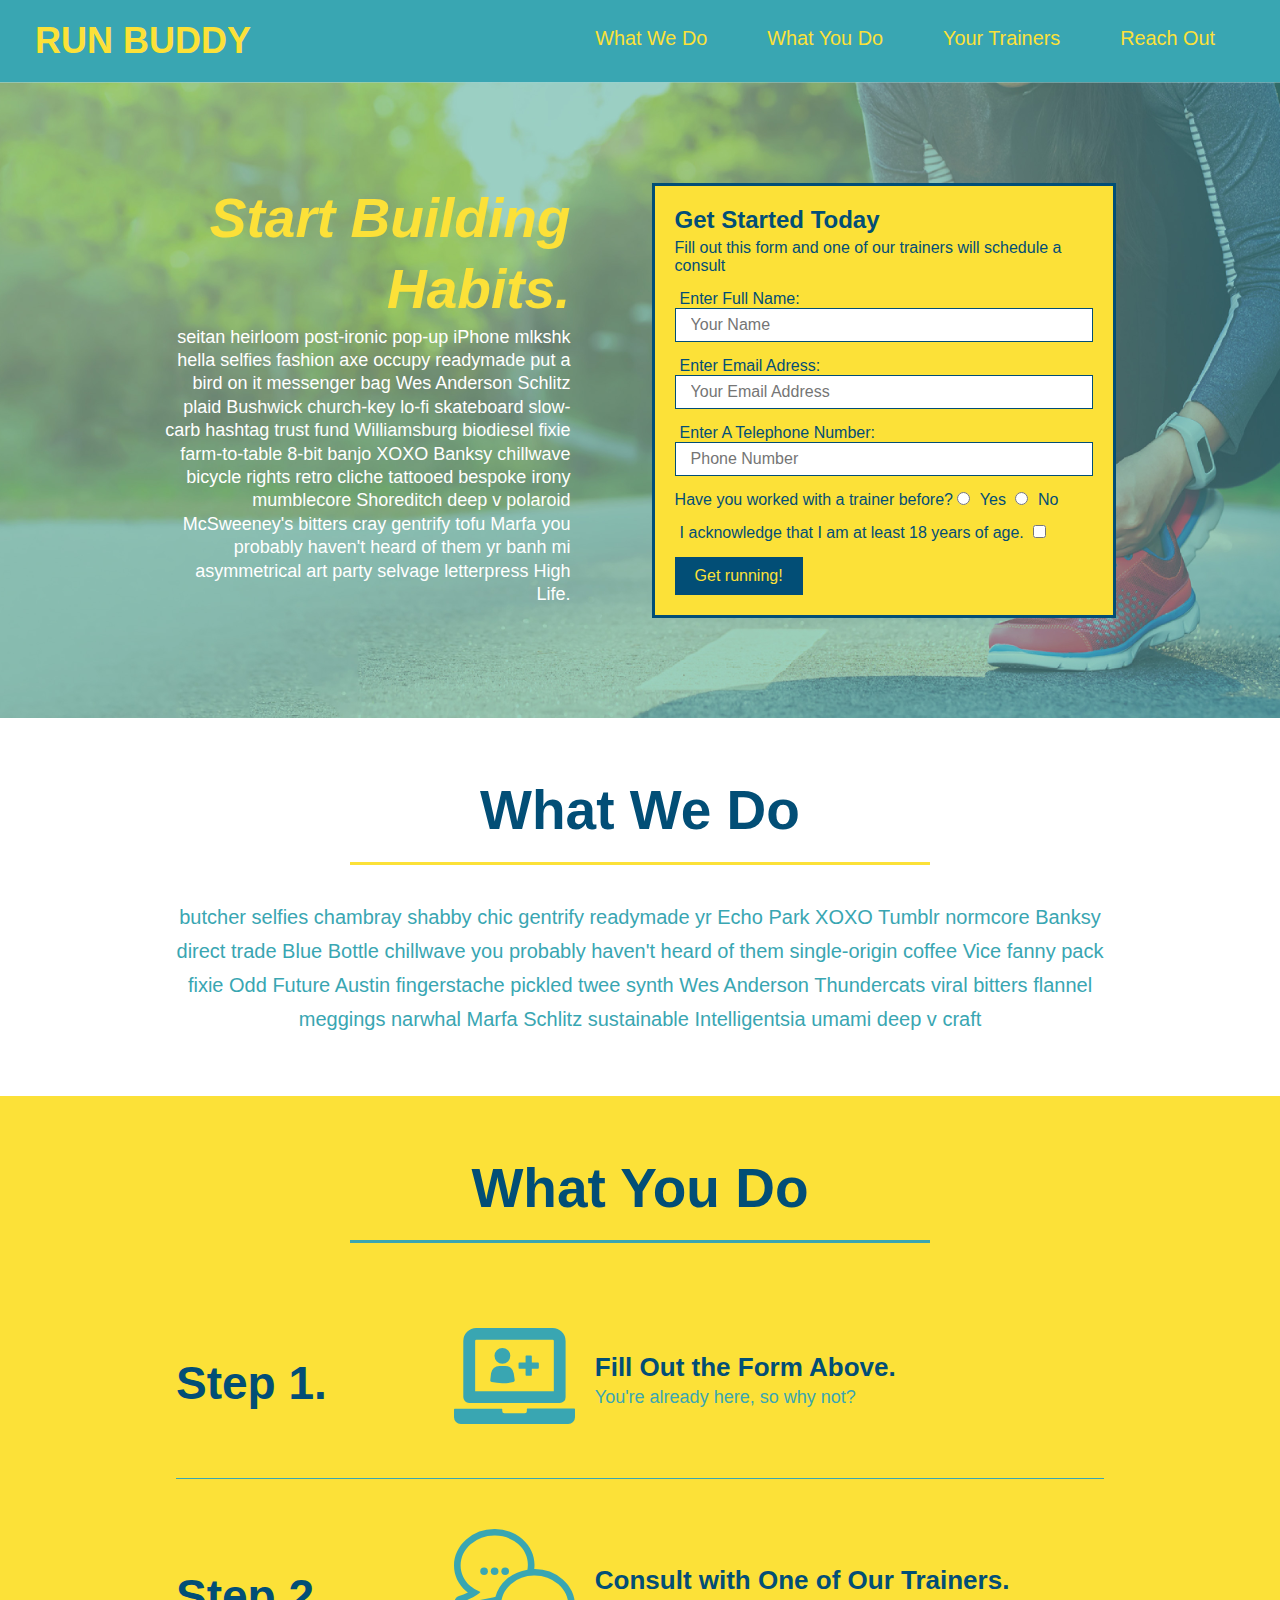
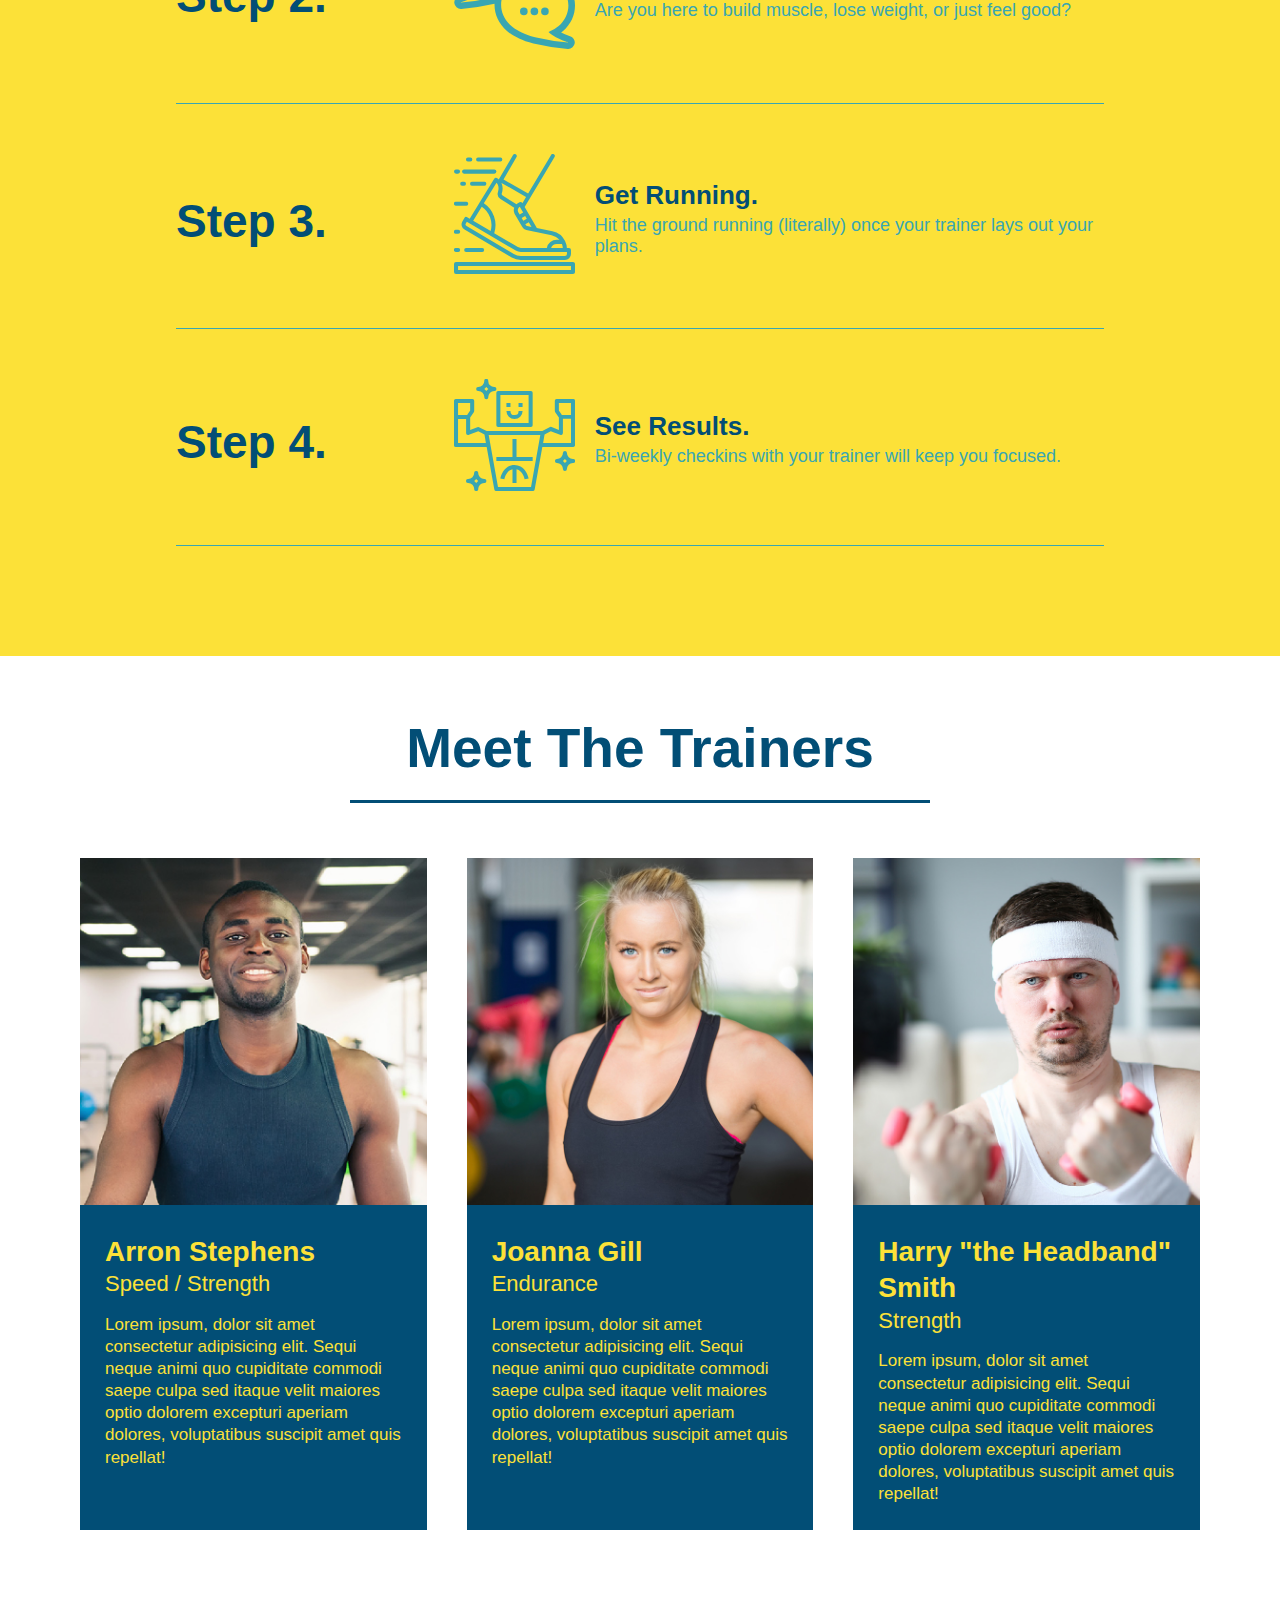
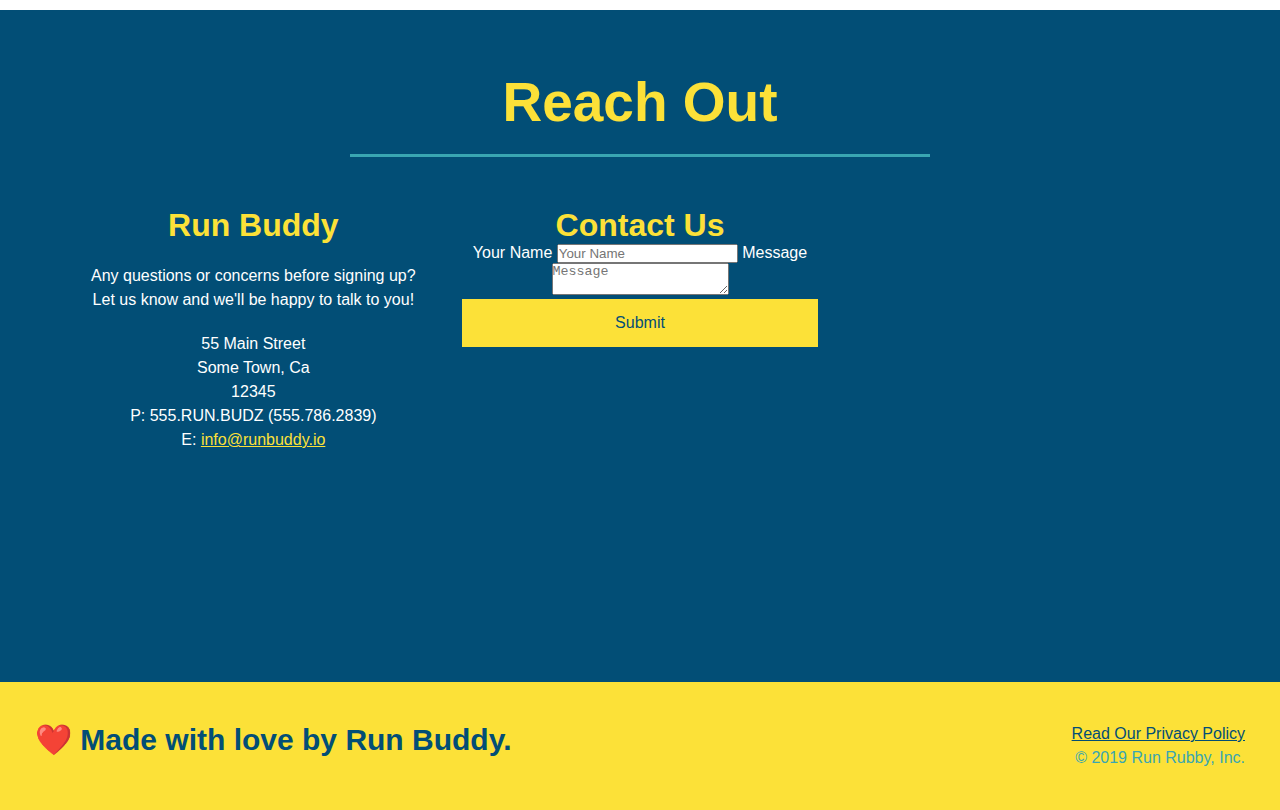
==== commit b8779bff: "added flexbox to reach out section" ====
--- a/index.html
+++ b/index.html
@@ -230,43 +230,46 @@
                 <div class="flex-row">
                 <h2 class="section-title secondary-border">Reach Out</h2>
                 </div>
+                    
                     <div class="contact-info">
-                        <iframe src="https://www.google.com/maps/embed?pb=!1m18!1m12!1m3!1d3147.1079747227936!2d-120.42364418397035!3d37.92790791110593!2m3!1f0!2f0!3f0!3m2!1i1024!2i768!4f13.1!3m3!1m2!1s0x8090c49129b6ac57%3A0xb56c7eb95a2cd8bd!2sMain%20St%2C%20California%2095327!5e0!3m2!1sen!2sus!4v1616426329495!5m2!1sen!2sus" 
+                        <div>
+                            <h3>Run Buddy</h3>
+                                <p>
+                                Any questions or concerns before signing up?
+                                <br />
+                                Let us know and we'll be happy to talk to you!
+                                </p>
+                                    <address>
+                                        55 Main Street <br/>
+                                        Some Town, Ca <br/>
+                                        12345<br />
+                                        P: 555.RUN.BUDZ (555.786.2839)<br/>
+                                        E: <a href="mailto:info@runbuddy.io">info@runbuddy.io</a>
+                                    </address>
+                    </div>
+                    <!--Contact Form-->
+                        
+                    <div class="contact-form">
+                            <h3>Contact Us</h3>
+                                <form>
+                                    <label for="contact-name">Your Name</label>
+                                        <input type="text" id="contact-name" placeholder="Your Name" />
+                          
+                                    <label for="contact-message">Message</label>
+                                        <textarea id="contact-message" placeholder="Message"></textarea>
+                          
+                                    <button type="submit">Submit</button>
+                                </form>
+                    </div>
+                       
+                    <iframe src="https://www.google.com/maps/embed?pb=!1m18!1m12!1m3!1d3147.1079747227936!2d-120.42364418397035!3d37.92790791110593!2m3!1f0!2f0!3f0!3m2!1i1024!2i768!4f13.1!3m3!1m2!1s0x8090c49129b6ac57%3A0xb56c7eb95a2cd8bd!2sMain%20St%2C%20California%2095327!5e0!3m2!1sen!2sus!4v1616426329495!5m2!1sen!2sus" 
                             width="400" 
                             height="400" 
                             style="border:0;" 
                             allowfullscreen="" 
                             loading="lazy">
-                        </iframe>
-                    <!--Contact Form-->
-                    <div class="contact-form">
-                        <h3>Contact Us</h3>
-                            <form>
-                                <label for="contact-name">Your Name</label>
-                                    <input type="text" id="contact-name" placeholder="Your Name" />
-                          
-                                <label for="contact-message">Message</label>
-                                    <textarea id="contact-message" placeholder="Message"></textarea>
-                          
-                                <button type="submit">Submit</button>
-                            </form>
-                    </div>
-
-                    <div>
-                        <h3>Run Buddy</h3>
-                            <p>
-                            Any questions or concerns before signing up?
-                            <br />
-                            Let us know and we'll be happy to talk to you!
-                            </p>
-                                <address>
-                                    55 Main Street <br/>
-                                    Some Town, Ca <br/>
-                                    12345<br />
-                                    P: 555.RUN.BUDZ (555.786.2839)<br/>
-                                    E: <a href="mailto:info@runbuddy.io">info@runbuddy.io</a>
-                                </address>
-                    </div>
+                    </iframe>
+                    
                     </div>
             </section>
     </body>
--- a/assets/css/style.css
+++ b/assets/css/style.css
@@ -243,18 +243,23 @@
 .reachout h2 {
     color:#fce138;
 }
+
+/*contact info text styles*/
+.contact-info {
+    display: flex;
+    justify-content: space-between;
+    flex-wrap: wrap;
+}
+
+.contact-info > * {
+    flex: 1;
+    margin: 15px;
+}
 /*iframe styles*/
 .contact-info iframe {
-    width: 400px;
     height: 400px;
 } 
-/*contact info text styles*/
 .contact-info div {
-    width: 410px;
-    display: inline-block;
-    vertical-align: top;
-    text-align: left;
-    margin: 30px 0 0 60px;
     color: white;
 }
 .contact-info h3 {
@@ -262,15 +267,34 @@
     font-size: 32px;
 }
   
-  .contact-info p, .contact-info address {
+.contact-info p, .contact-info address {
     margin: 20px 0;
     line-height: 1.5;
-    font-size: 20px;
+    font-size: 16px;
     font-style: normal;
 }
   
-  .contact-info a {
-    color: #fce138;
+.contact-info a {
+    color: #fce138;
+}
+.content-form input, .content-form textarea {
+    border: 1px solid #024e76;
+    display: block;
+    padding: 7px 15px;
+    font-size: 16px;
+    color: #024e76;
+    width: 100%;
+    margin-bottom: 15px;
+    margin-top: 5px;
+}
+.contact-form button {
+    width: 100%;
+    border: none;
+    background: #fce138;
+    color: #024e76;
+    text-align: center;
+    padding: 15px 0;
+    font-size: 16px;
 }
   
 /* Footer Styles */
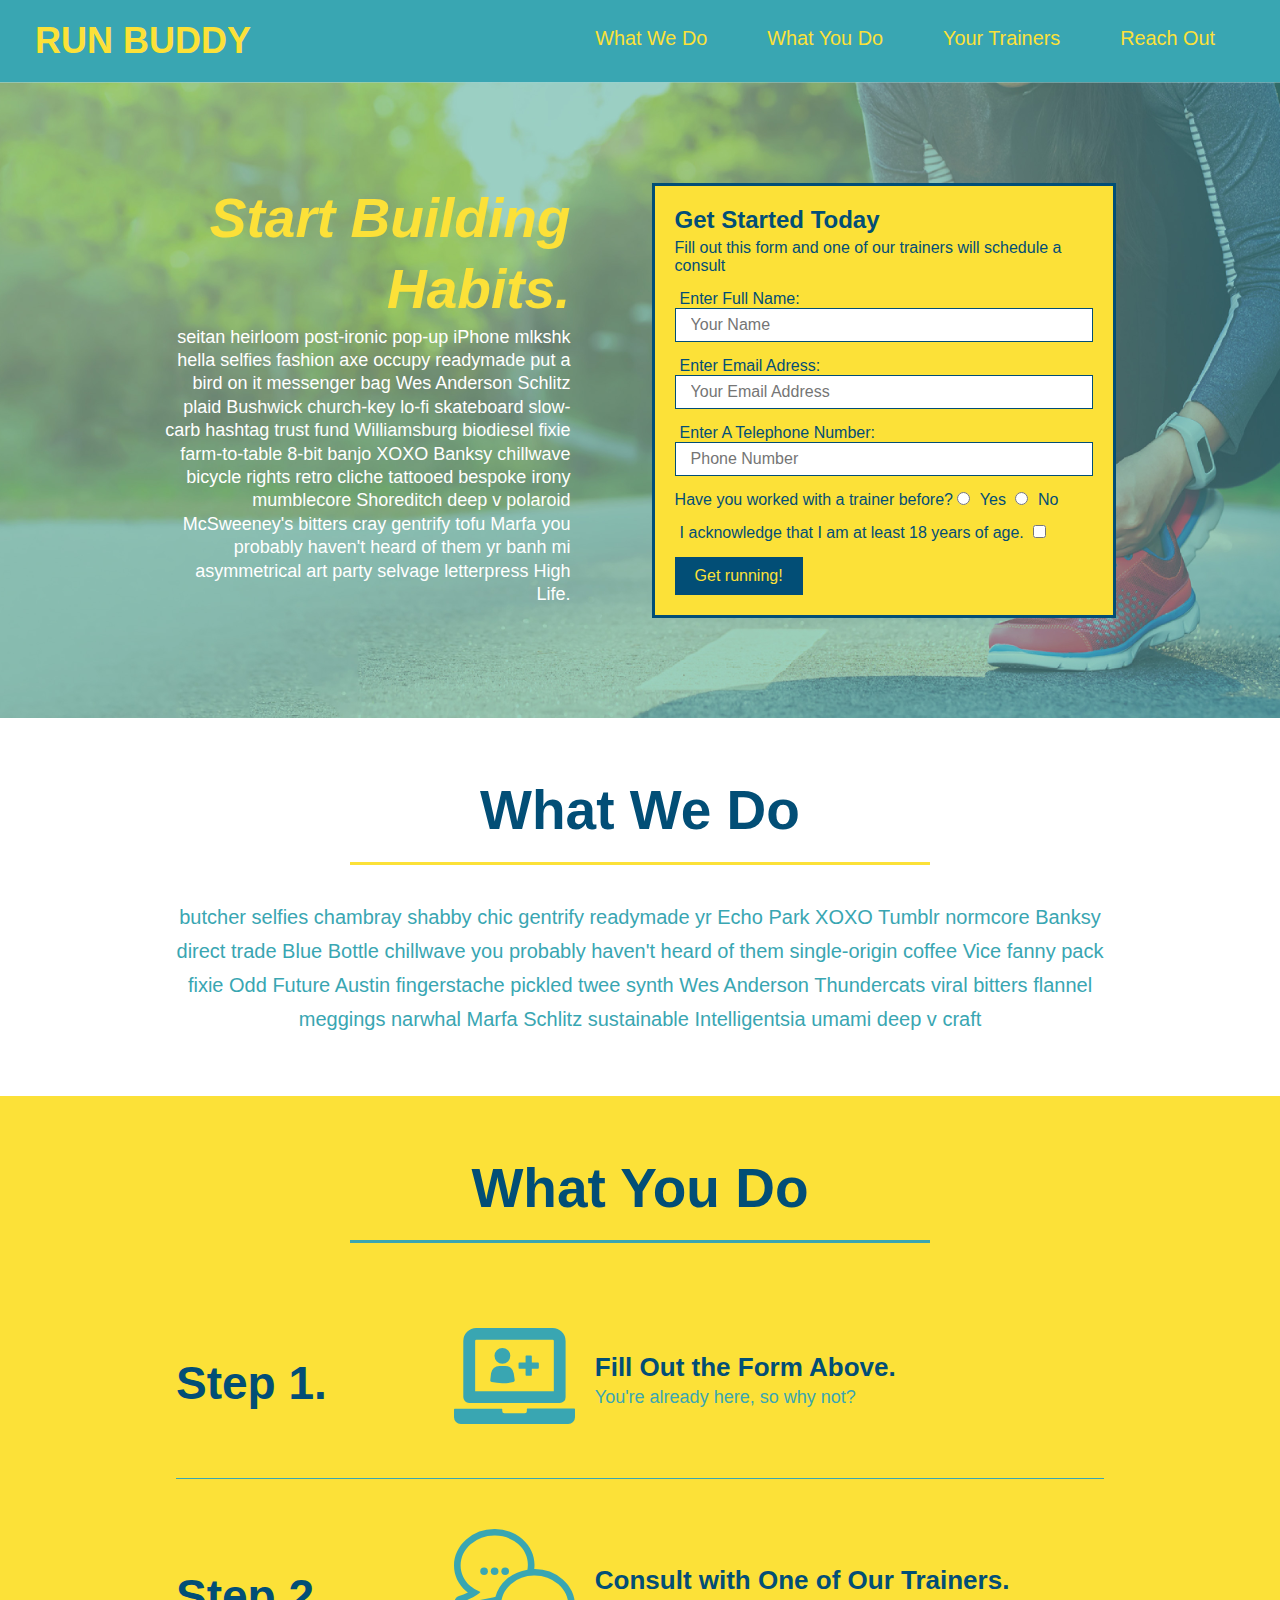
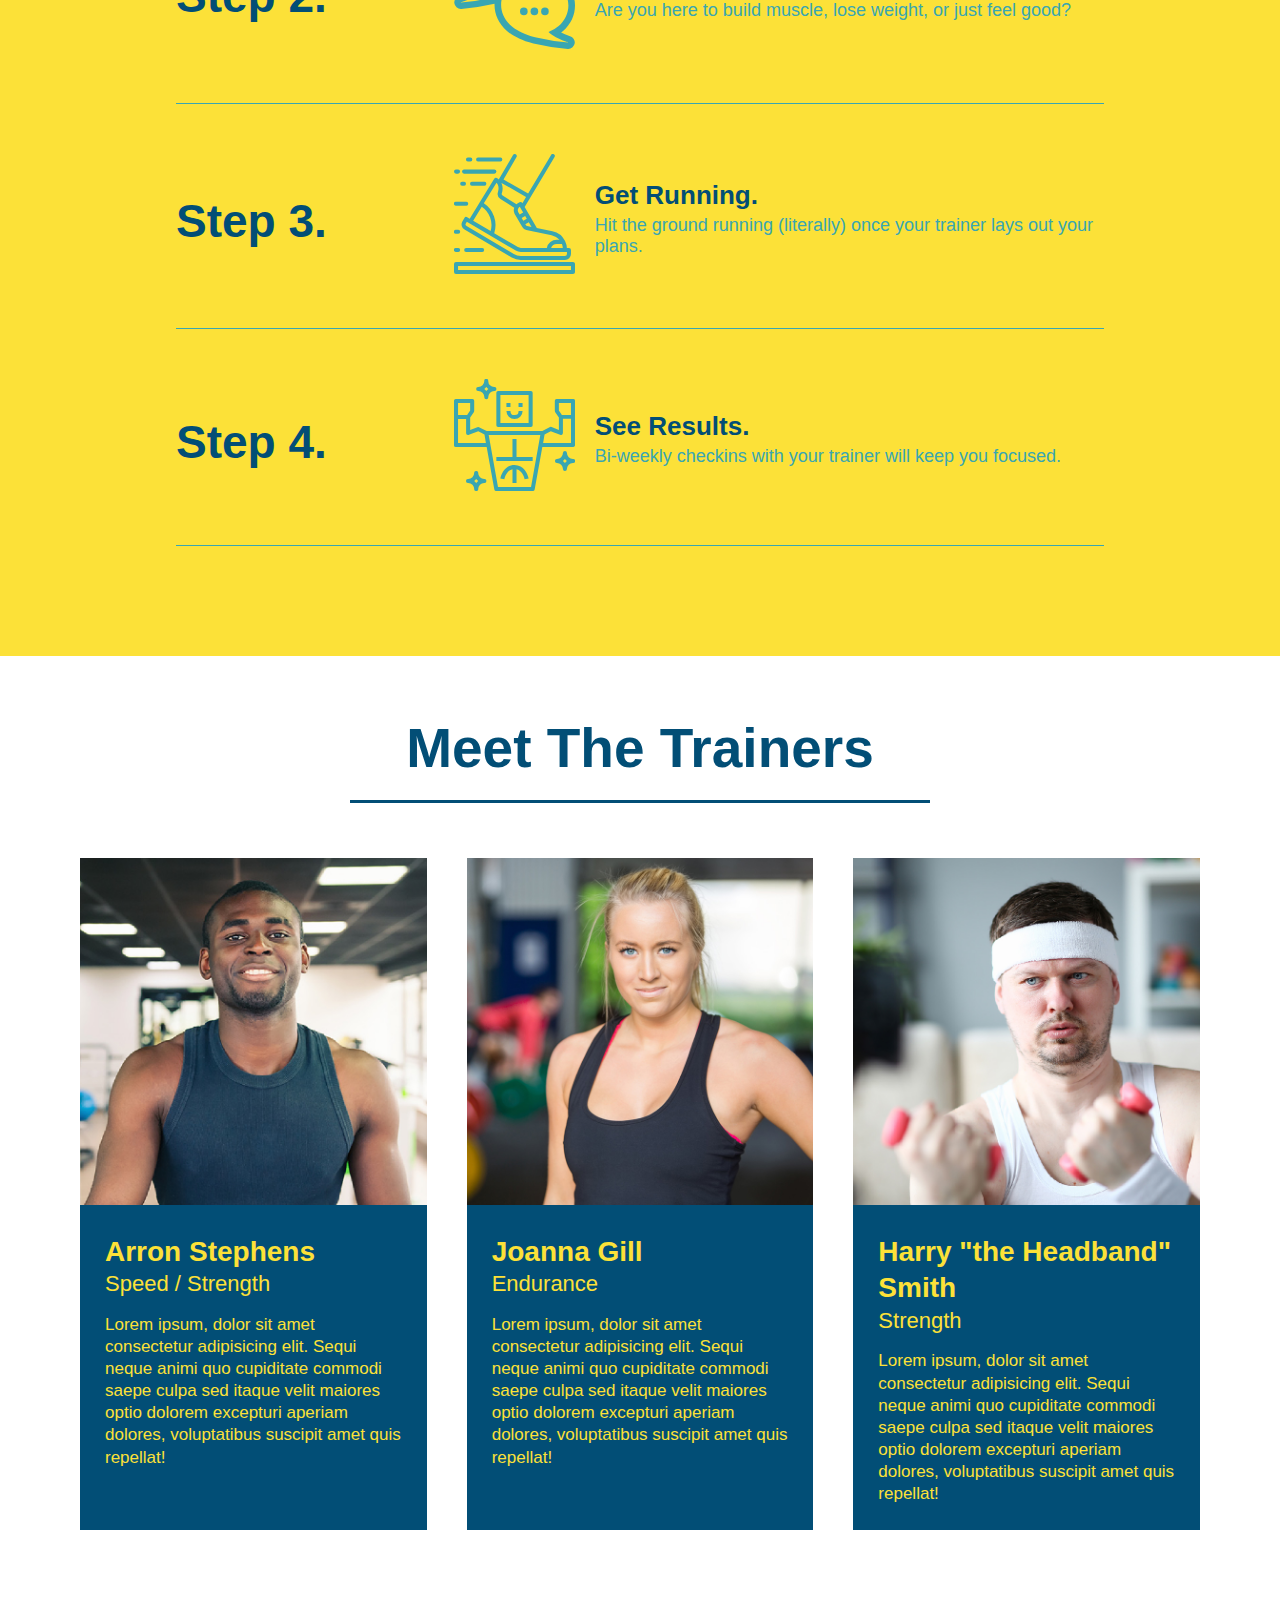
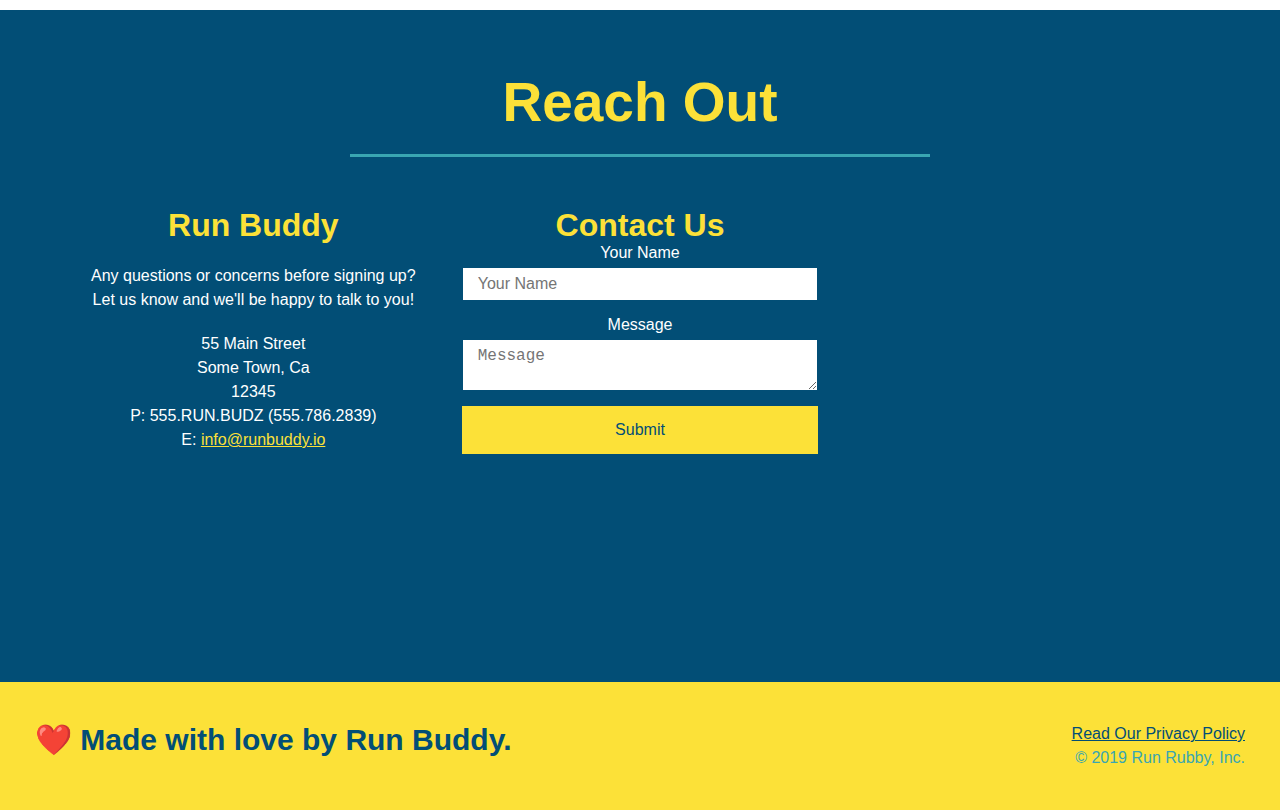
==== commit 22e8de34: "quick fix to Contact Us Css section" ====
--- a/index.html
+++ b/index.html
@@ -254,7 +254,7 @@
                                 <form>
                                     <label for="contact-name">Your Name</label>
                                         <input type="text" id="contact-name" placeholder="Your Name" />
-                          
+                    
                                     <label for="contact-message">Message</label>
                                         <textarea id="contact-message" placeholder="Message"></textarea>
                           
--- a/assets/css/style.css
+++ b/assets/css/style.css
@@ -277,7 +277,7 @@
 .contact-info a {
     color: #fce138;
 }
-.content-form input, .content-form textarea {
+.contact-form input, .contact-form textarea {
     border: 1px solid #024e76;
     display: block;
     padding: 7px 15px;
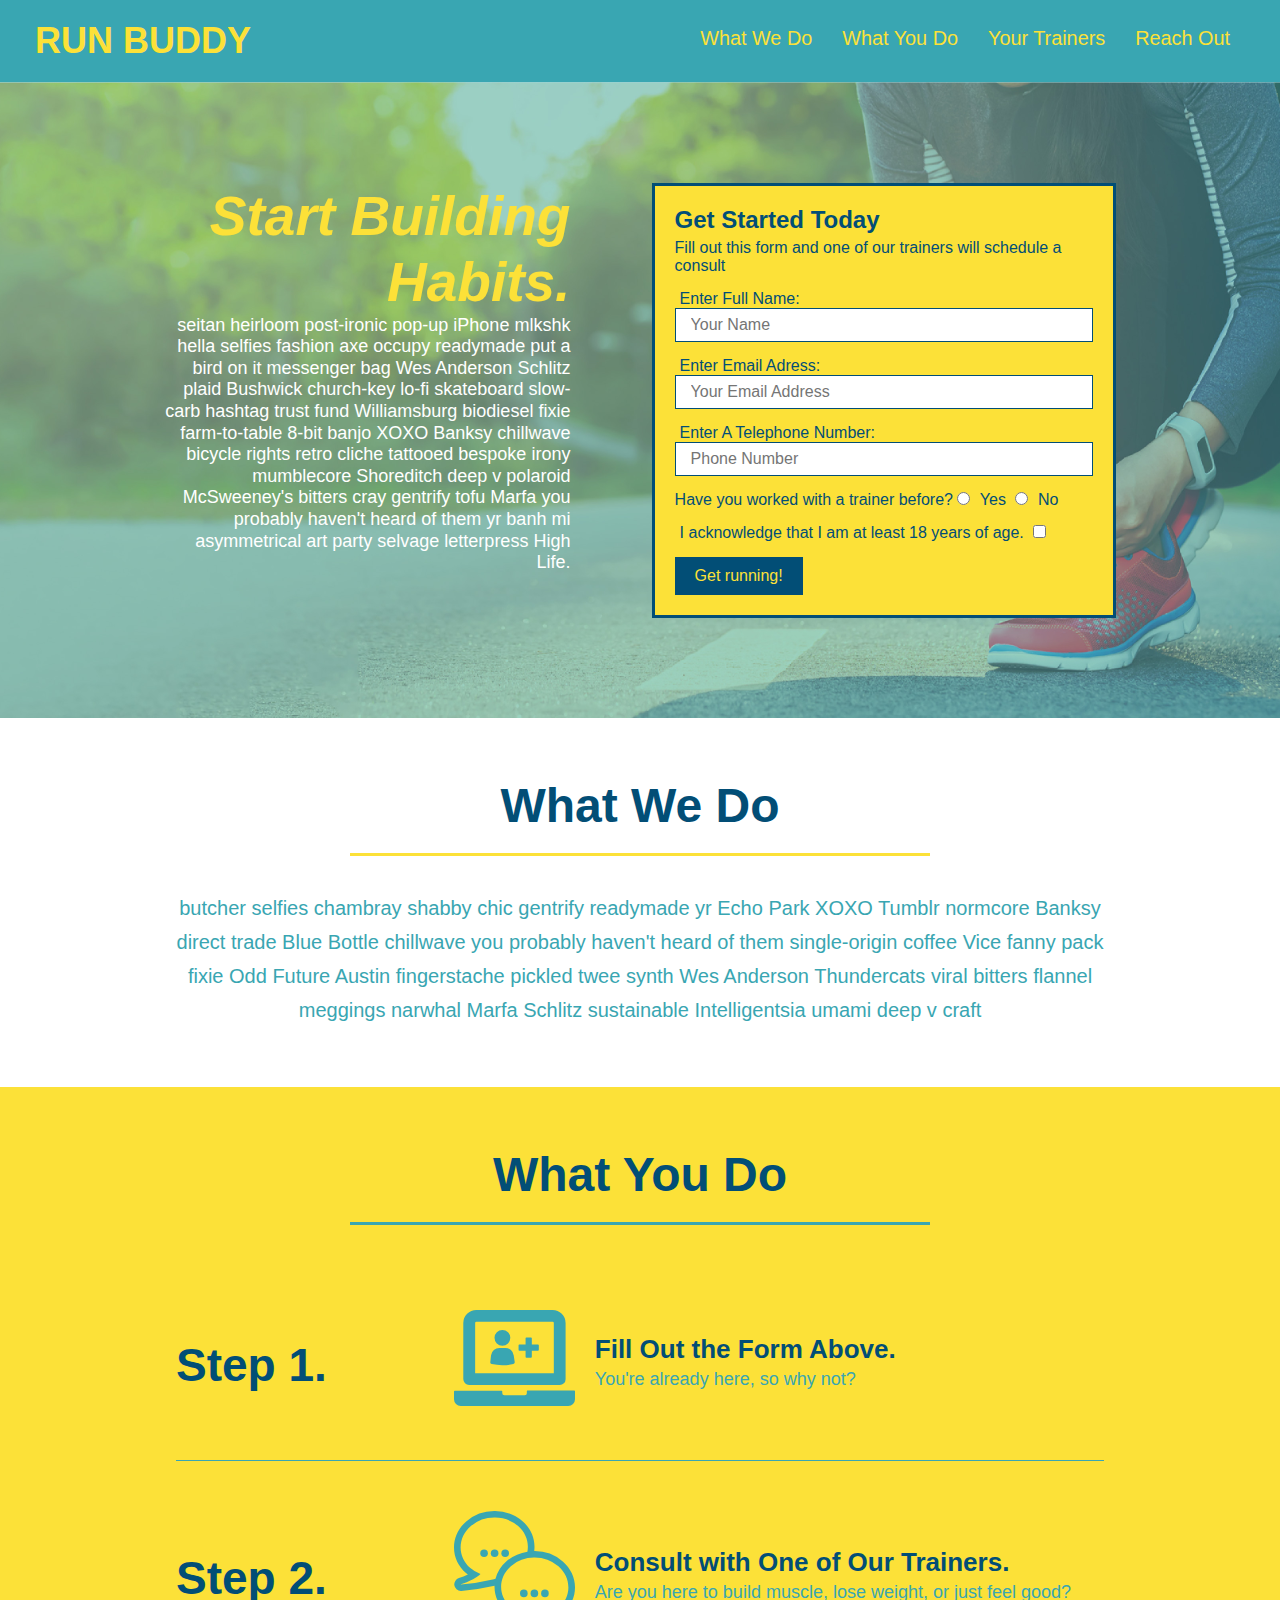
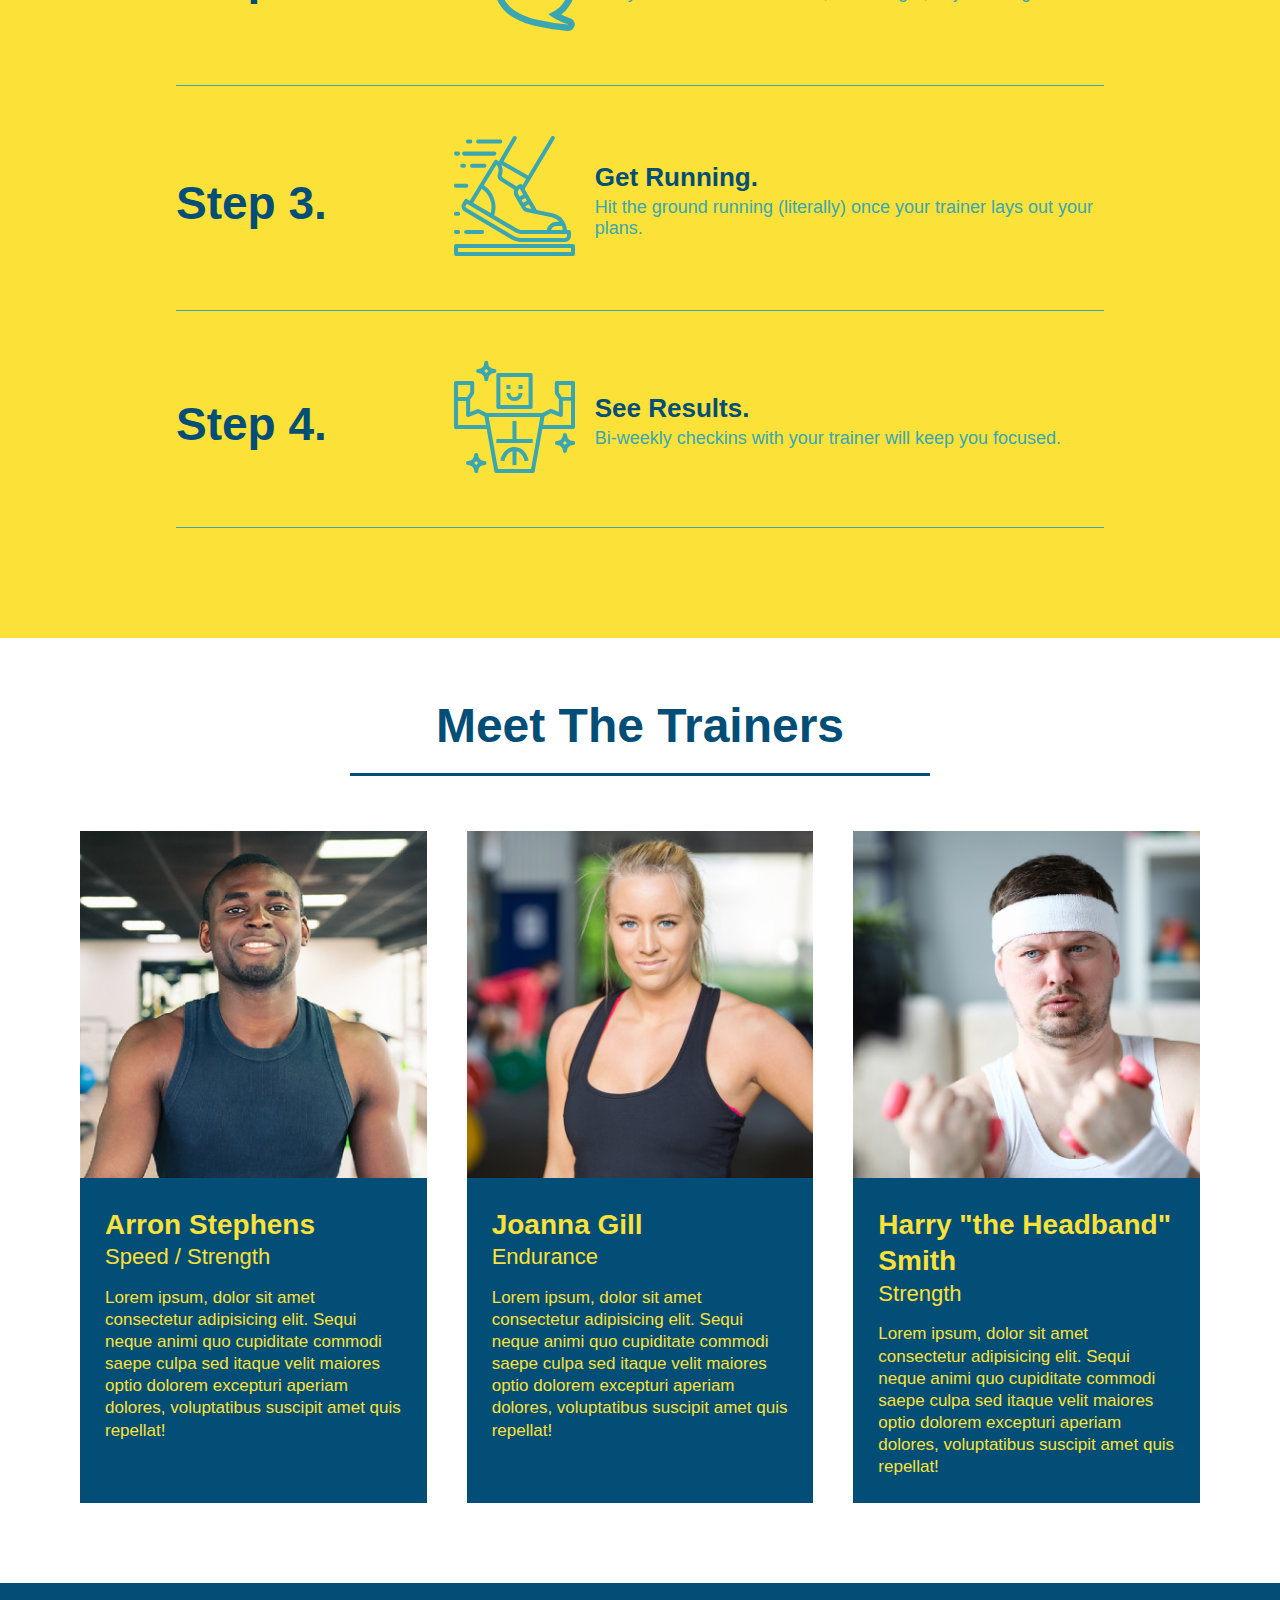
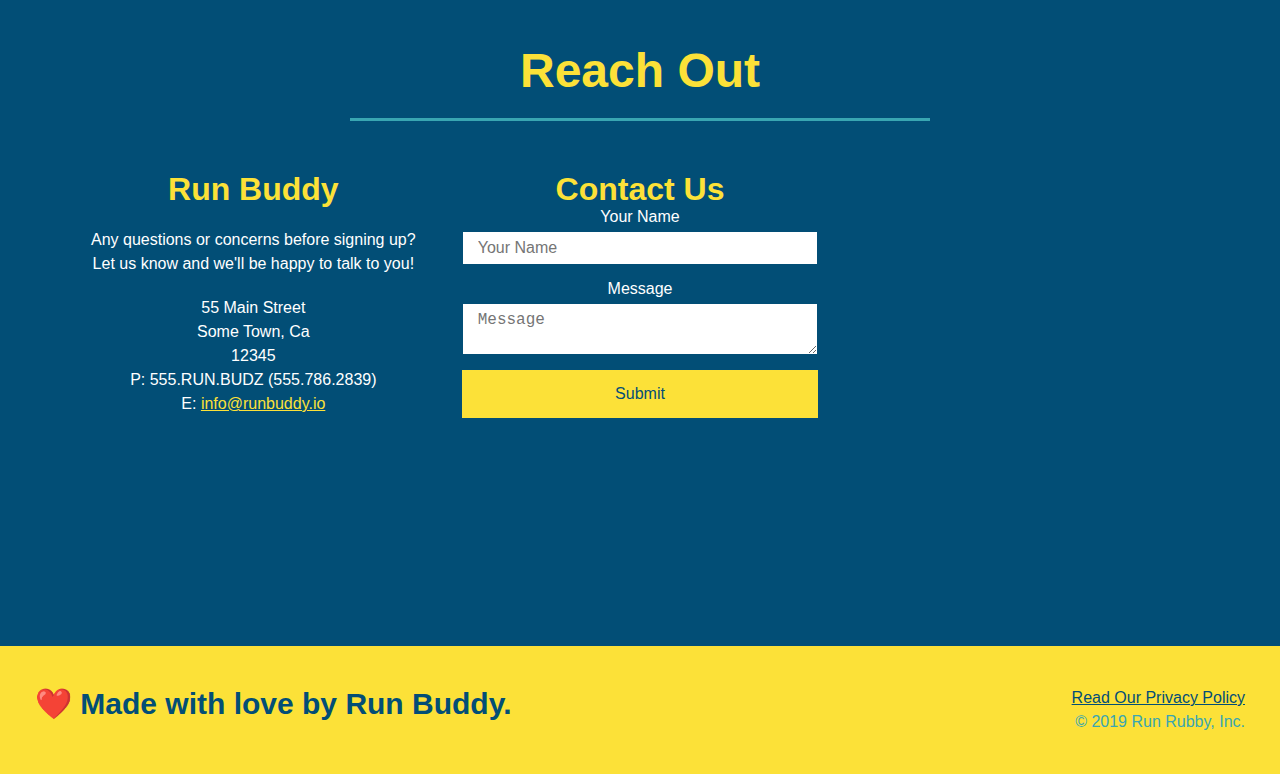
==== commit 6743b3d1: "intialized media queries" ====
--- a/index.html
+++ b/index.html
@@ -2,7 +2,7 @@
 <html lang="en">
 
 <head>
-    <meta charset="UTF-8" />
+    <meta name="viewport" content="width=device-width, initial-scale=1.0" charset="UTF-8" />
             <title>Run Buddy</title>    
 </head>   
 
--- a/assets/css/style.css
+++ b/assets/css/style.css
@@ -16,6 +16,7 @@
     display: flex;
     justify-content: center;
     flex-wrap: wrap;
+    align-items: flex-start;
 }
 /*Hero CTA Styles*/
 .hero-cta {
@@ -24,7 +25,7 @@
     margin: 3.5%;
     color: #fff;
     font-size: 18px;
-    line-height: 1.3;
+    line-height: 1.2;
   }
 .hero-cta h2 {
     font-style: italic;
@@ -104,7 +105,7 @@
 }
 /* Header List Text Styles */
 header nav ul li a {
-    margin: 0 30px;
+    padding: 10px 15px;
     font-weight: lighter;
     font-size: 1.55vw;
 }
@@ -114,7 +115,7 @@
     color: #39a6b2
 }
 .section-title {
-    font-size: 55px;
+    font-size: 48px;
     color: #024e76;
     border-bottom: 3px solid;
     padding-bottom: 20px;
@@ -323,4 +324,27 @@
 }
 .flex-row {
     display: flex;
-}+}
+/* MEDIA QUERY FOR SMALLER DESKTOP SCREENS AND SMALLER */
+@media screen and (max-width: 980px) {
+    header h1 a {
+      /* this will be applied on any screen smaller than 980px */
+      color: tomato;
+    }
+  }
+  
+  /* MEDIA QUERY FOR TABLETS AND SMALLER */
+  @media screen and (max-width: 768px) {
+    header h1 {
+      /* this will be applied on any screen between 768px and 575px */
+      font-size: 80px;
+    }
+  }
+  
+  /* MEDIA QUERY FOR MOBILE PHONES AND SMALLER */
+  @media screen and (max-width: 575px) {
+    header h1 {
+      /* this will be applied on any screen smaller than 575px */
+      font-size: 100px;
+    }
+  }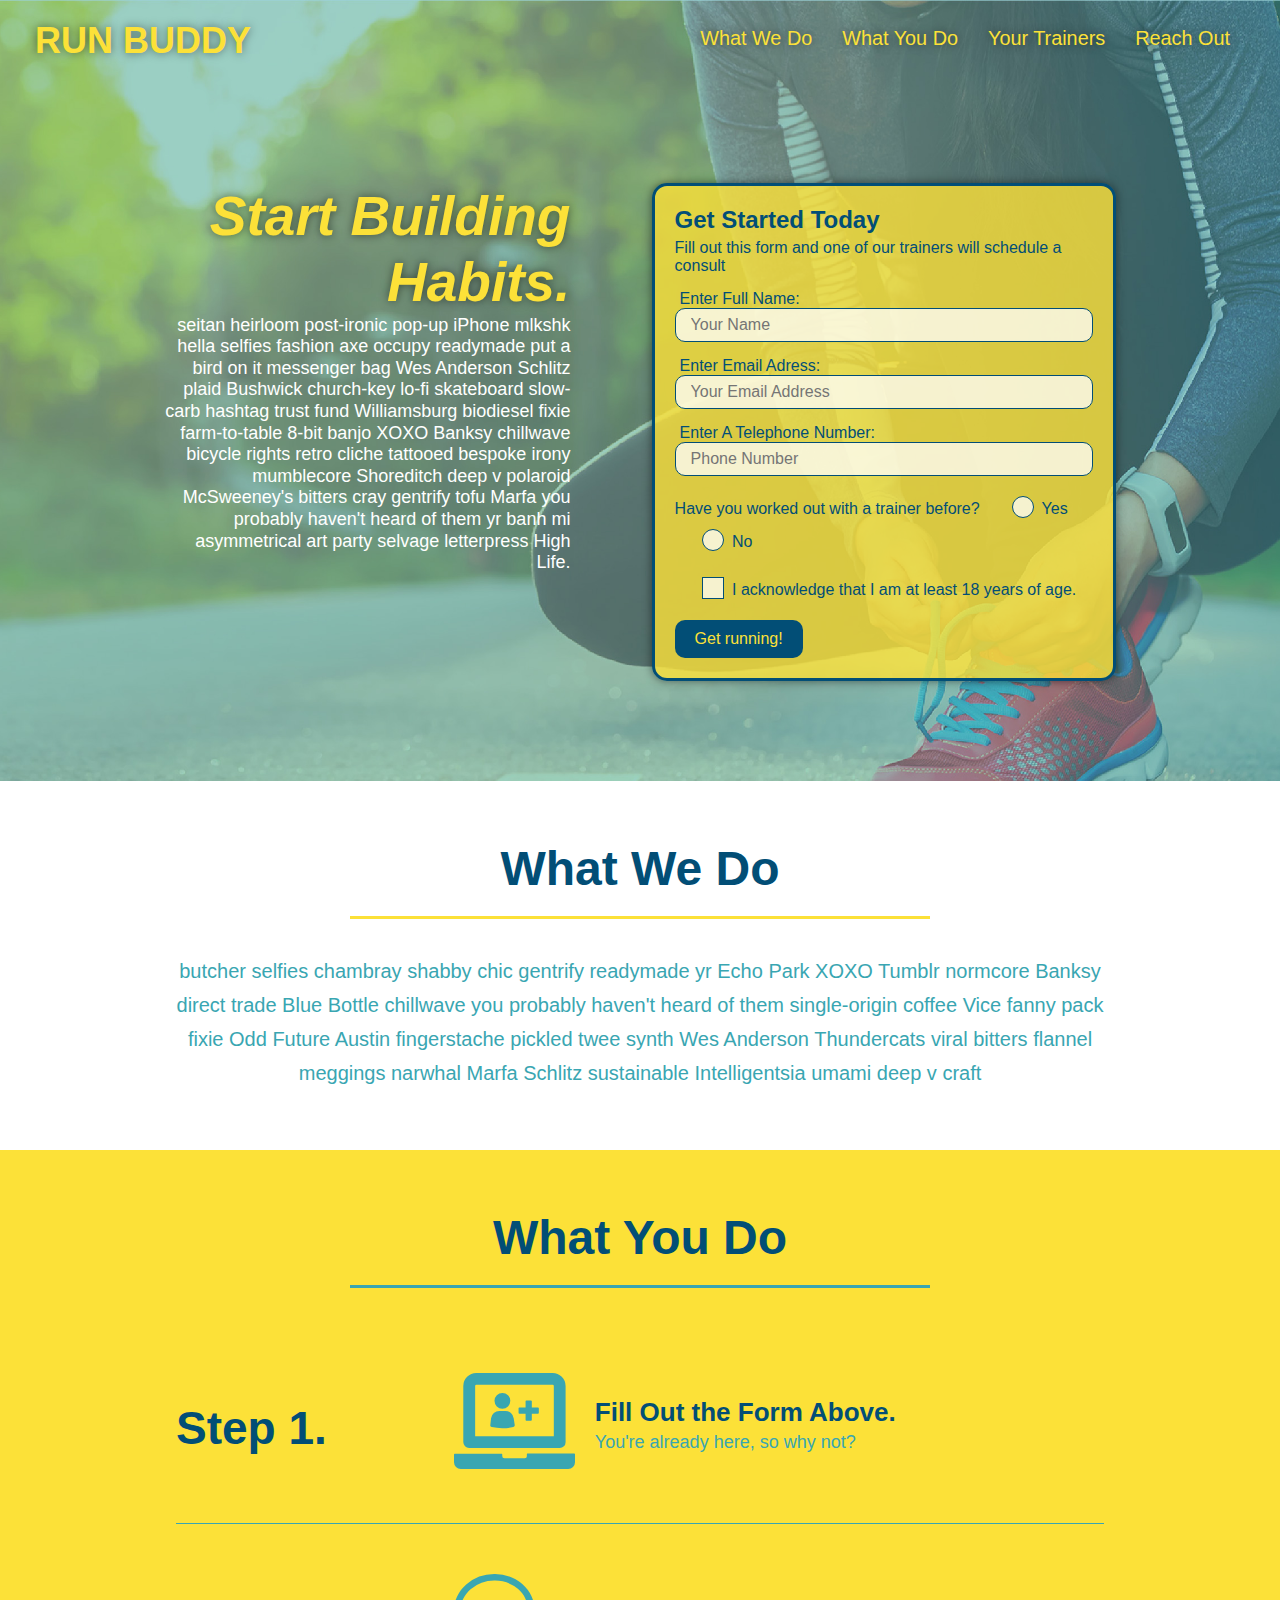
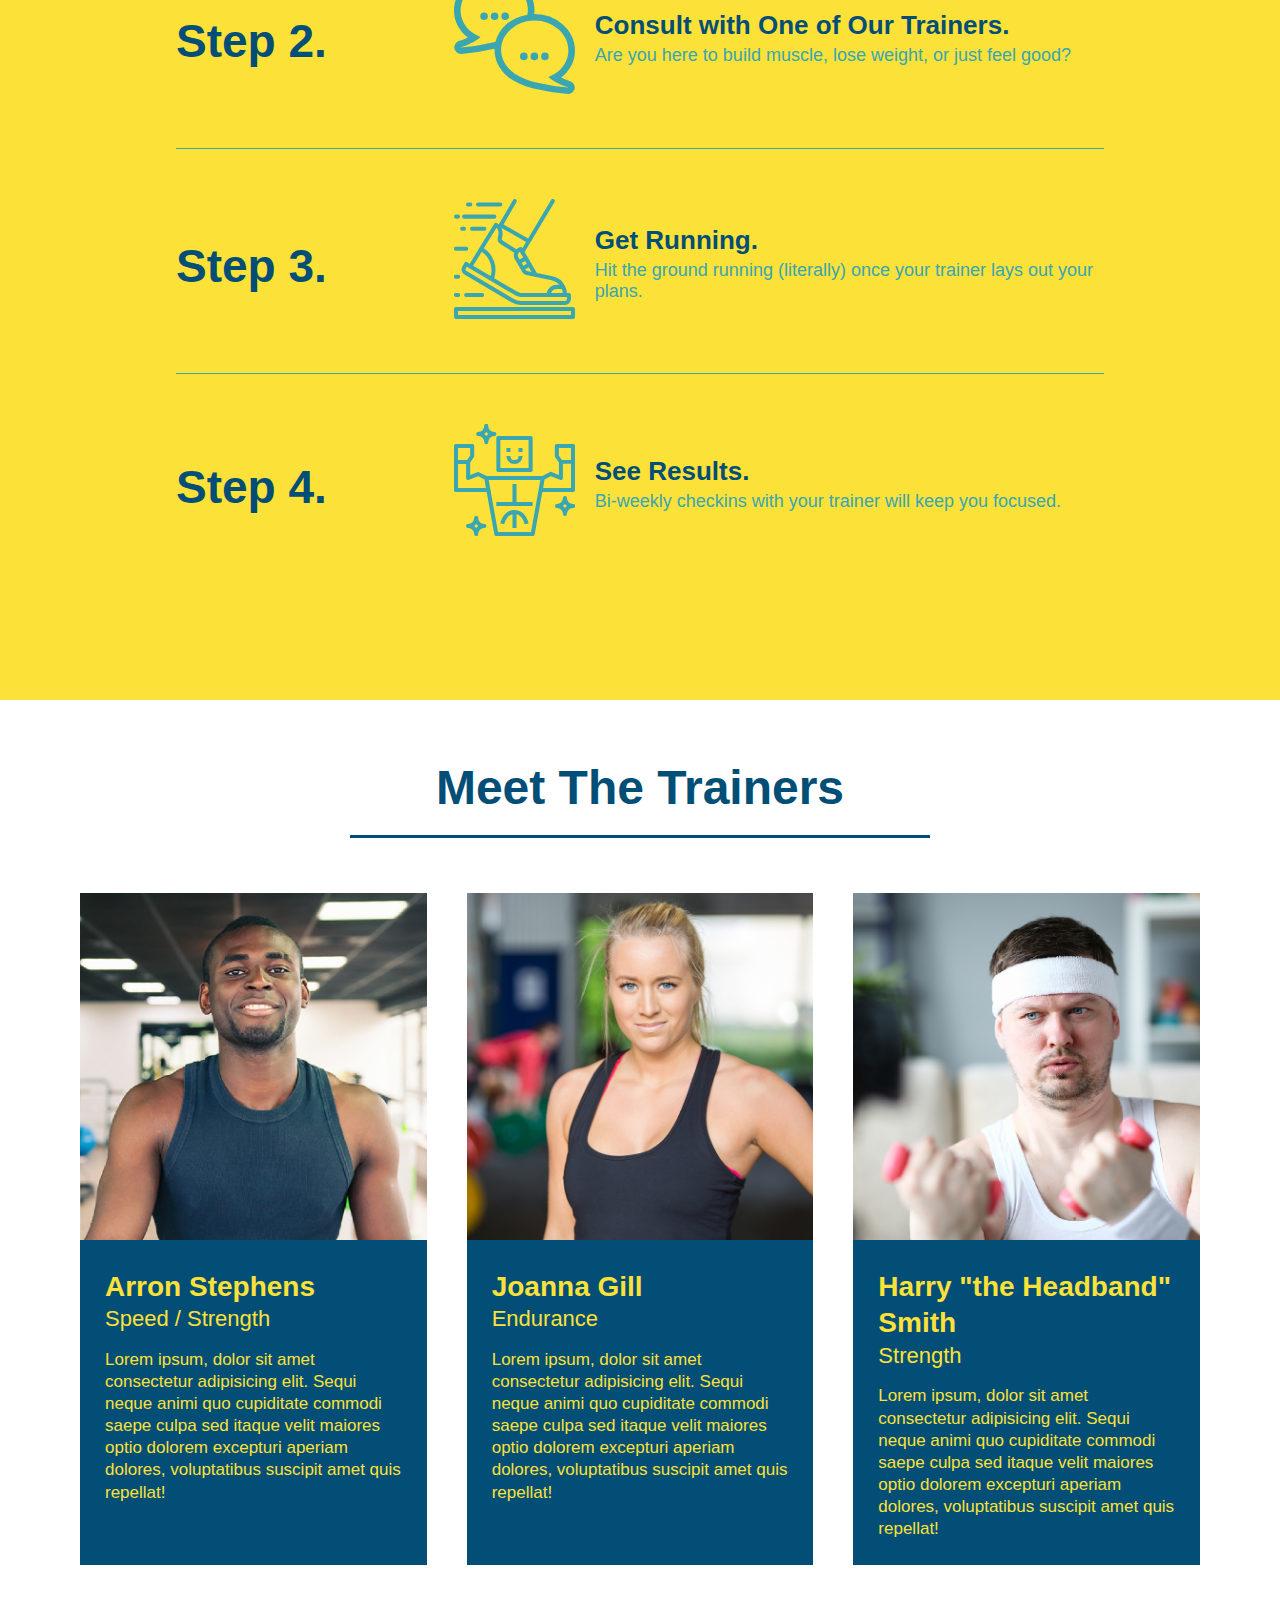
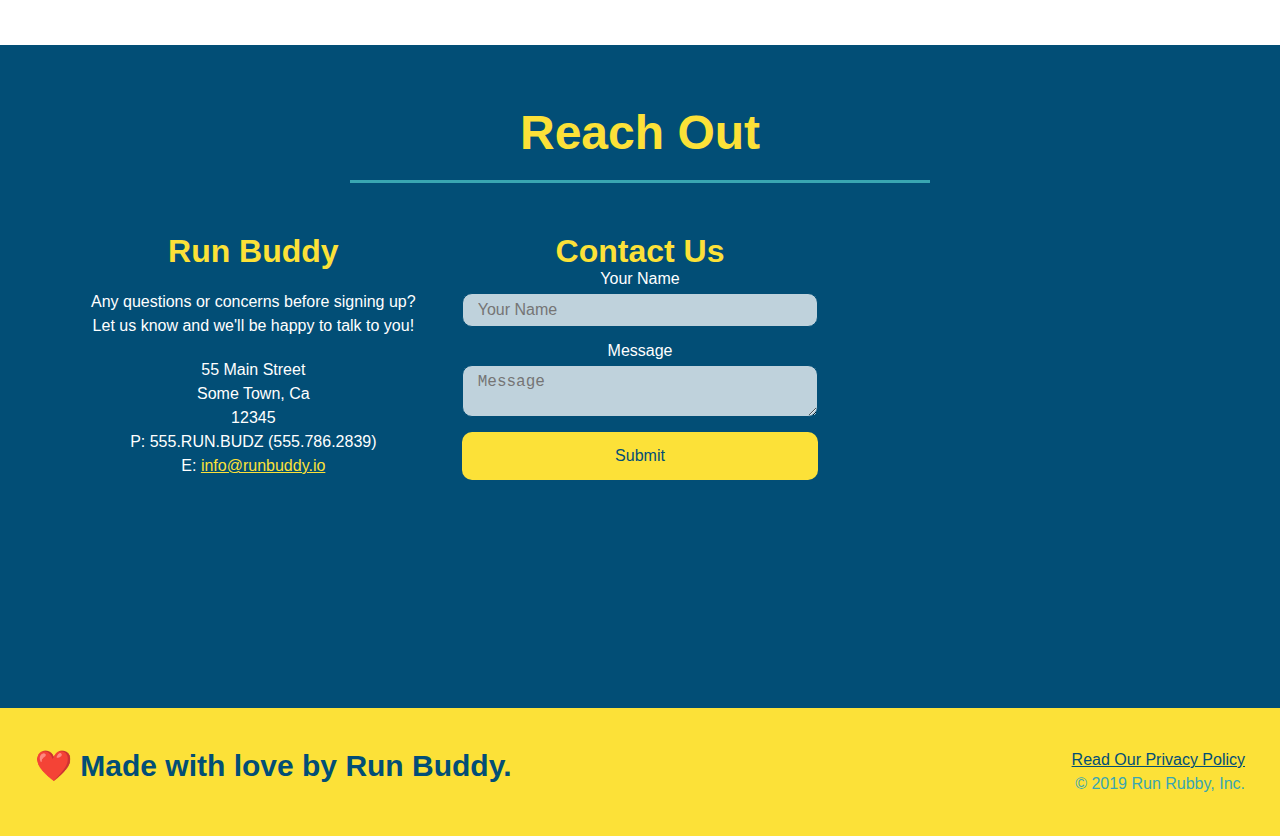
==== commit b362fb64: "final css touches" ====
--- a/index.html
+++ b/index.html
@@ -58,18 +58,21 @@
                         <input type="tel" placeholder="Phone Number" name="phone" id="phone" class="form-input"/>
                         <!--Questionaire-->
                         <p>
-                            Have you worked with a trainer before?
-                            <input type="radio" name="trainer-confirm" id="trainer-yes"/>
-                            <label for="trainer-yes">Yes</label>
-                            <input type="radio" name="trainer-confirm" id="trainer-no"/>
-                            <label for="trainer-no">No</label>
+                            Have you worked out with a trainer before?
+                            <span class="radio-wrapper">
+                              <input type="radio" name="trainer-confirm" id="trainer-yes" />
+                              <label for="trainer-yes">Yes</label>
+                            </span>
+                            <span class="radio-wrapper">
+                              <input type="radio" name="trainer-confirm" id="trainer-no" />
+                              <label for="trainer-no">No</label>
+                            </span>
                         </p>
-                        <!--Checkbox-->
                         <p>
-                            <label for="checkbox">
-                                 I acknowledge that I am at least 18 years of age.
-                            </label>
-                            <input type="checkbox" name="age-confirm" id="checkbox"/>
+                            <span class="checkbox-wrapper">
+                              <input type="checkbox" name="age-confirm" id="checkbox" />
+                              <label for="checkbox">I acknowledge that I am at least 18 years of age.</label>
+                            </span>
                         </p>
                             <!--Submit-->
                         <button type="submit">
--- a/assets/css/style.css
+++ b/assets/css/style.css
@@ -1,4 +1,9 @@
 /* Universal Styles */
+:root {
+    --primary-color: #fce138;
+    --secondary-color: #024e76;
+    --tertiary-color: #39a6b2;
+}
 * {
     margin: 0;
     padding: 0;
@@ -17,6 +22,8 @@
     justify-content: center;
     flex-wrap: wrap;
     align-items: flex-start;
+    background-attachment: fixed;
+    background-position: 80%;
 }
 /*Hero CTA Styles*/
 .hero-cta {
@@ -30,18 +37,21 @@
 .hero-cta h2 {
     font-style: italic;
     font-size: 55px;
-    color: #fce138;
+    color: var(--primary-color);
+    text-shadow: 0 0 10px rgba(0, 0, 0, 0.5);
   }
 /*Hero Form Style*/
 .hero-form {
-    background-color: #fce138;
+    background-color:rgba(252, 225, 56, 0.8);
     padding: 20px;
-    color: #024e76;
+    color: var(--secondary-color);
     border-style: solid;
     border-width: 3px;
-    border-color: #024e76;
+    border-color: var(--secondary-color);
     width: 40%;
     margin: 3.5%;
+    box-shadow: 0 0 10px rgba(0, 0, 0, 0.5);
+    border-radius: 15px;
 }
 .hero-form h3 {
     font-size: 24px;
@@ -54,29 +64,106 @@
     margin: 0 5px;
 }
 .hero-form button {
-    color: #fce138;
-    background-color: #024e76;
+    color: var(--primary-color);
+    background-color: var(--secondary-color);
     border: none;
     padding: 10px 20px;
     font-size: 16px;
+    border-radius: 10px;
+}
+.hero-form button:hover {
+    background-color: var(--tertiary-color);  
 }
 /*Form Input Style*/
 .form-input {
-    border: 1px solid #024e76;
+    border: 1px solid var(--secondary-color);
     display: block;
     padding: 7px 15px;
     font-size: 16px;
-    color: #024e76;
+    color: var(--secondary-color);
     width: 100%;
     margin-bottom: 15px;
+    border-radius: 10px;
+    background-color: rgba(255,255,255, 0.75);
+}
+.form-input:focus {
+    background-color: rgba(255,255,255, 1);
+    outline: none;
+}
+.checkbox-wrapper input, .radio-wrapper input {
+    opacity: 0;
+    position: relative;
+    left: 10px;
+    margin: 10px;
+    line-height: 1.6;
+}
+.checkbox-wrapper label, .radio-wrapper label {
+    position: relative;
+    left: 10px;
+    margin: 10px;
+    line-height: 1.6;
+}
+.checkbox-wrapper label::before, .radio-wrapper label::before {
+    content: "";
+    height: 20px;
+    width: 20px;
+    background: rgba(255, 255, 255, 0.75);  
+    border: 1px solid var(--secondary-color);  
+    position: absolute;
+    top: -4px;
+    left: -30px;
+}
+.radio-wrapper label::before {
+    border-radius: 50%;
+}
+.radio-wrapper label::after {
+    content: "";
+    width: 20px;
+    height: 20px;
+    border-radius: 50%;
+    background: var(--secondary-color);
+    position: absolute;
+    left: -29px;
+    top: -3px;
+    background-image: radial-gradient(circle, var(--tertiary-color), var(--secondary-color));
+}
+  
+  .checkbox-wrapper label::after {
+    content: "";
+    height: 6px;
+    width: 14px;
+    border-left: 2px solid var(--secondary-color);
+    border-bottom: 2px solid var(--secondary-color);
+    position: absolute;
+    left: -26px;
+    top: 1px;
+    transform: rotate(-58deg);
+}
+.checkbox-wrapper input + label::after, 
+.radio-wrapper input + label::after {
+  content: none;
+}
+
+.checkbox-wrapper input:checked + label::after, 
+.radio-wrapper input:checked + label::after {
+  content: "";
 }
 /* Header Style */
 header {
     padding: 20px 35px;
-    background-color: #39a6b2;
+    background-color: var(--tertiary-color);
     display: flex;
     justify-content: space-between;
     flex-wrap: wrap;
+    position: -webkit-sticky;
+    position: sticky;
+    top: 0;
+    background-image: url("../images/hero-bg.jpg");
+    background-size: cover;
+    background-position: center;
+    background-attachment: fixed;
+    background-position: 80%;
+    z-index: 9999;
 }
 /*Header Nav Styles */
 header nav {
@@ -86,14 +173,15 @@
 header h1 {
     font-weight: bold;
     font-size: 36px;
-    color: #fce138;
+    color: var(--primary-color);
     margin: 0;
+    text-shadow: 0 0 10px rgba(0, 0, 0, 0.5);
 
 }
 /*Header <a> Styles */
 header a {
     text-decoration: none;
-    color: #fce138;
+    color: var(--primary-color);
 }
 /*Header List Styles */
 header nav ul {
@@ -108,15 +196,22 @@
     padding: 10px 15px;
     font-weight: lighter;
     font-size: 1.55vw;
+    text-shadow: 0 0 10px rgba(0, 0, 0, 0.5);
+}
+header nav ul li a:hover {
+    background: var(--primary-color);
+    color: var(--secondary-color);
+    border-radius: 15px;
+    text-shadow: none;
 }
 /* Body Style */
 body {
     font-family: Arial, Helvetica, sans-serif;
-    color: #39a6b2
+    color: var(--tertiary-color)
 }
 .section-title {
     font-size: 48px;
-    color: #024e76;
+    color: var(--secondary-color);
     border-bottom: 3px solid;
     padding-bottom: 20px;
     text-align: center;
@@ -125,18 +220,18 @@
 }
   
 .primary-border {
-    border-color: #fce138;
+    border-color: var(--primary-color);
 }
   
 .secondary-border {
-    border-color: #39a6b2;
+    border-color: var(--tertiary-color);
 }
 
 
 /* "What we do" p Styles */
 .intro p {
     line-height: 1.7;
-    color: #39a6b2;
+    color: var(--tertiary-color);
     width: 80%;
     font-size: 20px;
     margin: 0 auto;
@@ -144,21 +239,23 @@
 } 
 /* "What you do" Styles */
 .steps {
-    background: #fce138;
+    background: var(--primary-color);
 }
 
 .step {
     margin: 50px auto;
     padding-bottom: 50px;
     width: 80%;
-    border-bottom: 1px solid #39a6b2;
     display: flex;
     flex-wrap: wrap;
     align-items: center;
     justify-content: space-between;
 }
+.step:not(:last-child) {
+    border-bottom: 1px solid var(--tertiary-color);
+}
 .step h3 {
-    color: #024e76;
+    color: var(--secondary-color);
     font-size: 46px;
     margin-top: 10px;
     flex: 1 30%;
@@ -182,10 +279,10 @@
 .step-text h4 {
     font-size: 26px;
     line-height: 1.5;
-    color: #024e76;
+    color: var(--secondary-color);
 }
   .step-text p {
-    color: #39a6b2;
+    color: var(--tertiary-color);
     font-size: 18px;
 }
 
@@ -199,8 +296,8 @@
   }  
 .trainer {
     margin: 20px;
-    background: #024e76;
-    color: #fce138;
+    background: var(--secondary-color);
+    color: var(--primary-color);
     flex: 1;
 }
 .trainer img {
@@ -237,12 +334,12 @@
 }
 /*Reach out Global Styles*/
 .reachout {
-    background: #024e76;
+    background: var(--secondary-color);
     text-align: center;
     
 }
 .reachout h2 {
-    color:#fce138;
+    color: var(--primary-color);
 }
 
 /*contact info text styles*/
@@ -264,7 +361,7 @@
     color: white;
 }
 .contact-info h3 {
-    color: #fce138;
+    color: var(--primary-color);
     font-size: 32px;
 }
   
@@ -276,31 +373,43 @@
 }
   
 .contact-info a {
-    color: #fce138;
+    color: var(--primary-color);
 }
 .contact-form input, .contact-form textarea {
-    border: 1px solid #024e76;
+    border: 1px solid var(--secondary-color);
     display: block;
     padding: 7px 15px;
     font-size: 16px;
-    color: #024e76;
+    color: var(--secondary-color);
     width: 100%;
     margin-bottom: 15px;
     margin-top: 5px;
-}
+    border-radius: 10px;
+    background-color: rgba(255,255,255, 0.75);
+}
+.contact-form input:focus, .contact-form textarea:focus {
+    background-color: rgba(255,255,255, 1);
+    outline: none;
+}
+
 .contact-form button {
     width: 100%;
     border: none;
-    background: #fce138;
-    color: #024e76;
+    background: var(--primary-color);
+    color: var(--secondary-color);
     text-align: center;
     padding: 15px 0;
     font-size: 16px;
+    border-radius: 10px;
+}
+.contact-form button:hover {
+    color: var(--primary-color);
+    background: var(--tertiary-color);
 }
   
 /* Footer Styles */
 footer {
-    background: #fce138;
+    background: var(--primary-color);
     width: 100%;
     padding: 40px 35px;
     display: flex;
@@ -309,7 +418,7 @@
 }
 /* Footer Text Styles */
 footer h2 {
-    color: #024e76;
+    color: var(--secondary-color);
     font-size: 30px;
     margin: 0;
 }
@@ -320,31 +429,116 @@
 }
 /* Footer <a> Styles */
 footer a {
-    color: #024e76;
+    color: var(--secondary-color);
 }
 .flex-row {
     display: flex;
 }
+
+/*MEDIA QUERY SECTION*/
+
 /* MEDIA QUERY FOR SMALLER DESKTOP SCREENS AND SMALLER */
 @media screen and (max-width: 980px) {
-    header h1 a {
-      /* this will be applied on any screen smaller than 980px */
-      color: tomato;
-    }
+    header {
+        padding-bottom: 0;
+        justify-content: center;
+        position: relative;
+    }
+    
+    header h1 {
+        width: 100%;
+        text-align: center;
+    }
+    
+    header nav ul {
+        margin-top: 20px;
+        width: 100%;
+        justify-content: center;
+    }
+    
+    header nav ul li a {
+        font-size: 20px;
+    }
+    
+    footer h2, footer div {
+        text-align: center;
+        width: 100%;
+    }
+    .hero-cta, .hero-form {
+        width: 100%;
+    }
+      
+    .hero-cta {
+        text-align: center;
+    }
+    .section-title {
+        width: 80%;
+    }
+      
+    .trainer {
+        flex: 0 70%;
+    }
+      
+    .contact-info iframe{
+        flex: 1 100%;
+    }
+}
+/* MEDIA QUERY FOR TABLETS AND SMALLER */
+@media screen and (max-width: 768px) {
+    section {
+      padding: 30px 15px;
+    }
+    
+    .step h3 {
+        flex: 1 100%;
+        text-align: center;
+    }
+
+    .step-info {
+        flex: 2 100%;
+        text-align: center;
+        justify-content: center;
+    }
+
+    .step-img {
+        flex: 0 32%;
+        margin-right: 0;
+        margin-top: 15px;
+        margin-bottom: 15px;
+    }
+
+    .step-text {
+        flex: 100%;  
+    }
+
   }
-  
-  /* MEDIA QUERY FOR TABLETS AND SMALLER */
-  @media screen and (max-width: 768px) {
-    header h1 {
-      /* this will be applied on any screen between 768px and 575px */
-      font-size: 80px;
-    }
-  }
-  
-  /* MEDIA QUERY FOR MOBILE PHONES AND SMALLER */
-  @media screen and (max-width: 575px) {
-    header h1 {
-      /* this will be applied on any screen smaller than 575px */
-      font-size: 100px;
-    }
+/* MEDIA QUERY FOR 575px AND SMALLER */
+@media screen and (max-width: 575px) {
+
+    .hero-form button {
+      width: 100%;
+    }
+  
+    .section-title {
+      width: 95%;
+    }
+  
+    .intro p {
+      width: 100%;
+    }
+  
+    .trainer {
+      flex: 0 100%;
+    }
+  
+    .contact-info {
+      text-align: center;
+    }
+  
+    .contact-info > * {
+      flex: 0 100%;
+    }
+    .contact-form {
+        order: 3;
+      }
   }